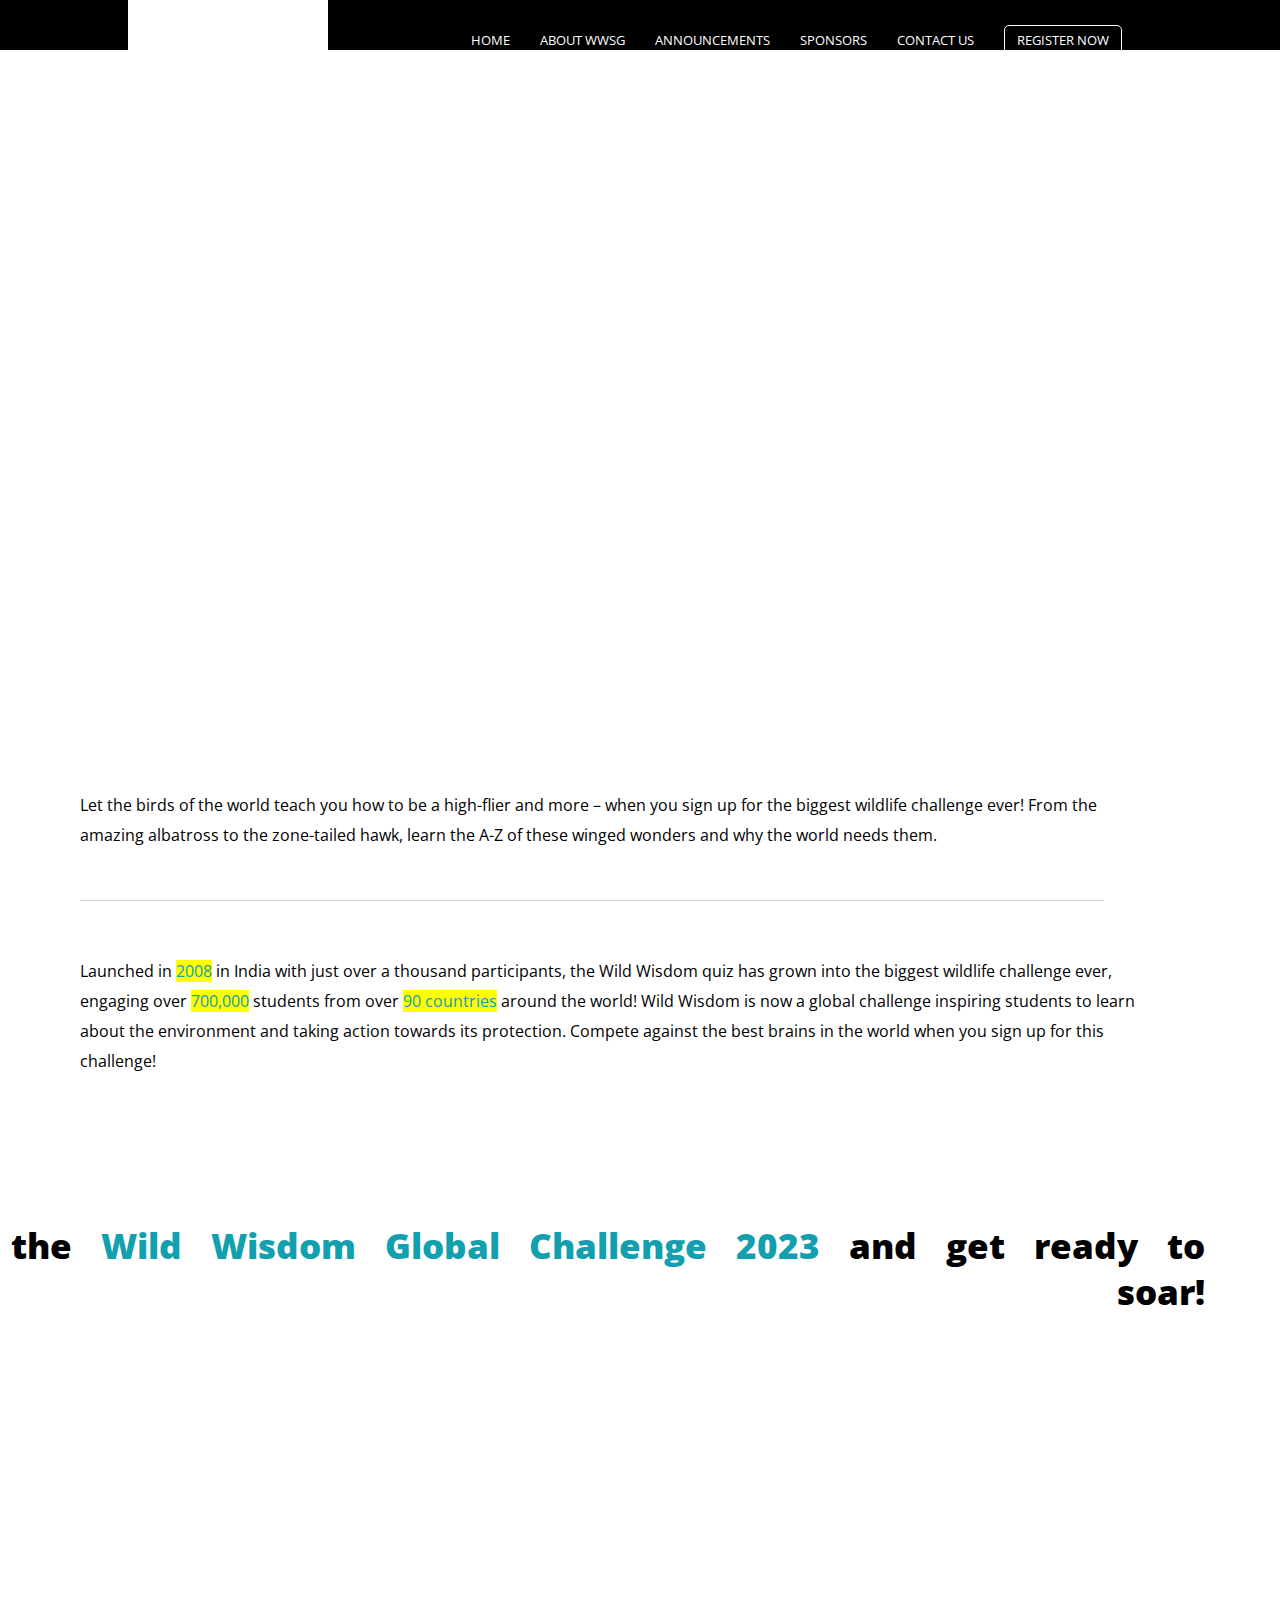
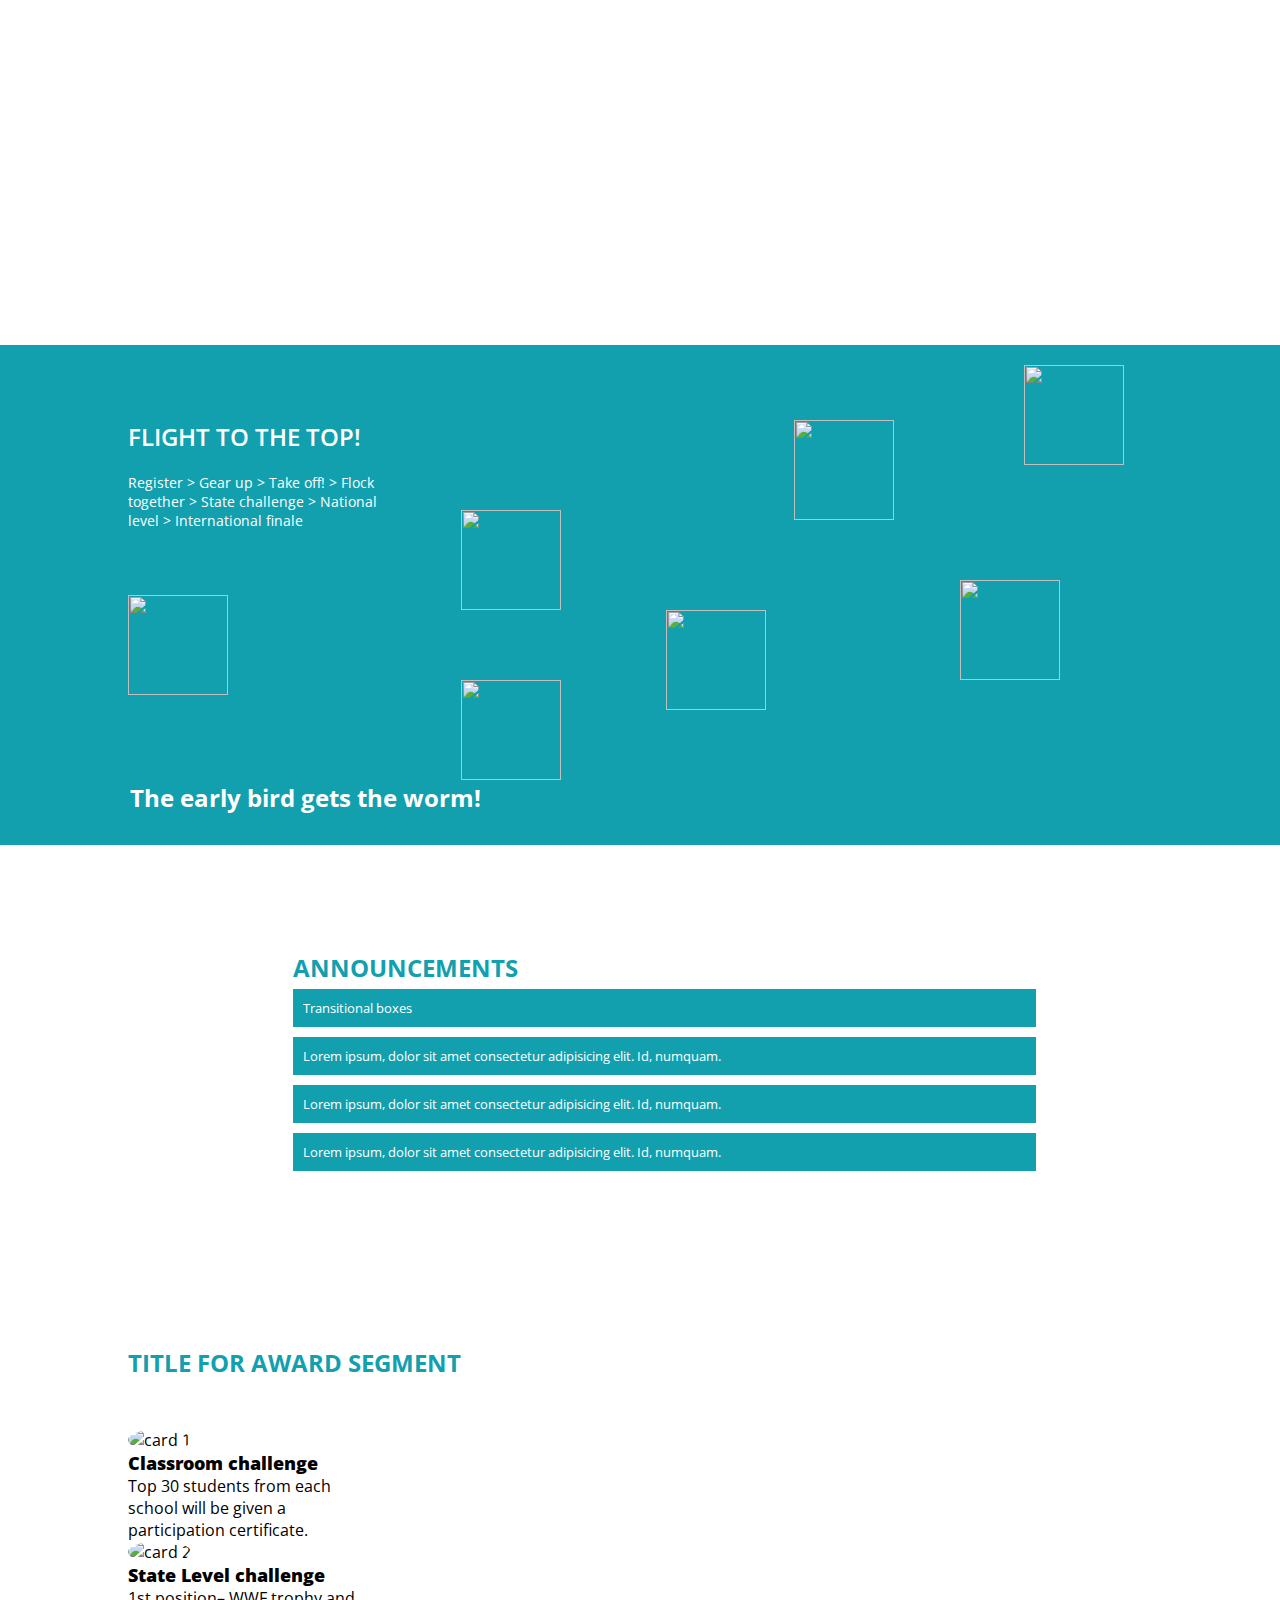
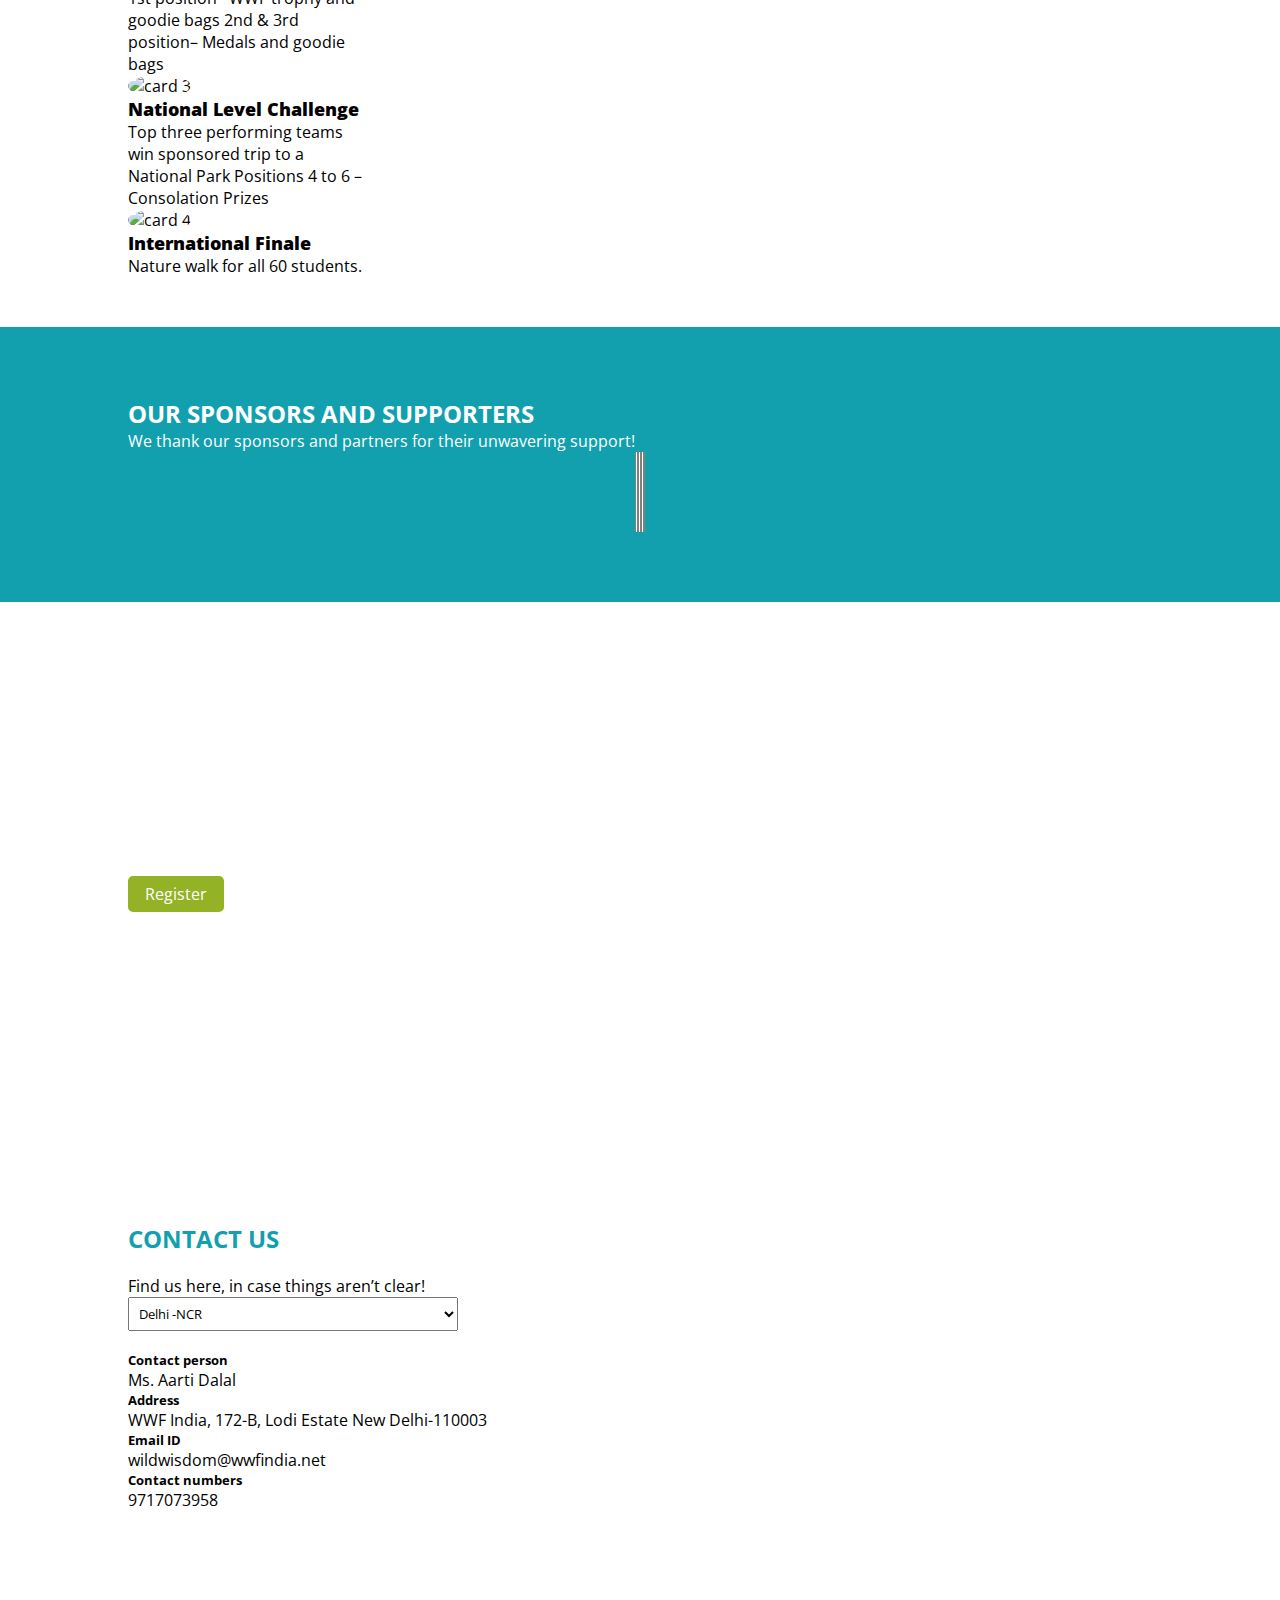
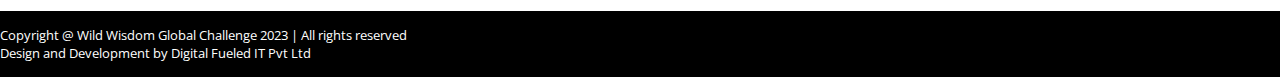
==== index.html @ 2161b5d8 "Add files via upload" ====
<!DOCTYPE html>
<html lang="en">

<head>
    <meta charset="UTF-8">
    <meta http-equiv="X-UA-Compatible" content="IE=edge">
    <meta name="viewport" content="width=device-width, initial-scale=1.0">

    <link href="https://cdn.jsdelivr.net/npm/bootstrap@5.0.2/dist/css/bootstrap.min.css" rel="stylesheet"
        integrity="sha384-EVSTQN3/azprG1Anm3QDgpJLIm9Nao0Yz1ztcQTwFspd3yD65VohhpuuCOmLASjC" crossorigin="anonymous">

    <link rel="stylesheet" href="https://cdnjs.cloudflare.com/ajax/libs/font-awesome/6.3.0/css/all.min.css"
        integrity="sha512-SzlrxWUlpfuzQ+pcUCosxcglQRNAq/DZjVsC0lE40xsADsfeQoEypE+enwcOiGjk/bSuGGKHEyjSoQ1zVisanQ=="
        crossorigin="anonymous" referrerpolicy="no-referrer" />

    <link rel="stylesheet" href="https://cdn.jsdelivr.net/npm/swiper@9/swiper-bundle.min.css" />

    <link rel="stylesheet" href="style.css">

    <title>Wild Wisdom Global Challenge 2023!</title>
</head>

<body>

    <div class="header">
        <div class="logo">
            <!-- <span>Logo</span> -->
            <a href="./"><img src="https://picsum.photos/200/300" alt=""></a>
        </div>
        <div class="menu-list">
            <ul>
                <li><a href="./">Home</a></li>
                <li><a href="#intro">About WWSG</a></li>
                <li><a href="#announcements">Announcements</a></li>
                <li><a href="#sponsors">Sponsors</a></li>
                <li><a href="#contact">Contact Us</a></li>
                <li><a href="registration.html" class="reg-btn">Register Now</a></li>
            </ul>
        </div>
        <div class="hamburger-menu"><i class="fa fa-bars"></i></div>
    </div>

    <div class="banner"></div>

    <div class="intro row pt-4 d-flex" id="intro">
        <div class="left-intro col-12 col-md-8 pt-4 text-center text-md-start">
            <div class="intro-1">
                Let the birds of the world teach you how to be a high-flier and more
                – when you sign up for the biggest wildlife challenge ever! From the
                amazing albatross to the zone-tailed hawk, learn the A-Z of these
                winged wonders and why the world needs them.
            </div>
            <span></span>
            <div class="intro-2">
                Launched in <mark>2008</mark> in India with just over a thousand participants,
                the Wild Wisdom quiz has grown into the biggest wildlife challenge
                ever, engaging over <mark>700,000</mark> students from over <mark>90 countries</mark>
                around the world! Wild Wisdom is now a global challenge inspiring
                students to learn about the environment and taking action towards
                its protection. Compete against the best brains in the world
                when you sign up for this challenge!
                </b>
            </div>
        </div>
        <div class="right-intro col-12 col-md-4 text-center text-md-end">
            <div class="side-text">
                <h1><a href="registration.html">Join</a> the <span>Wild Wisdom Global Challenge 2023</span> and get ready
                    to soar!</h1>
            </div>
        </div>
    </div>

    <div class="banner2" id="banner2">
        <div class="banner-content text-center text-md-start">
            <h1>Winged Wonders</h1>
            <p>Did you know that birds evolved from dinosaurs? Modern birds
                descended from a group of two-legged dinosaurs known as
                theropods, whose members include the notorious Tyrannosaurus
                rex and velociraptors! Since then, birds evolved to survive – growing
                feathers, becoming smaller, developing beaks and adapting to life in
                the air, on land and on water</p>
            <p>Birds are essential to our world – as pollinators, seed dispersers,
                predators, scavengers, and ecosystem engineers, they link
                ecosystems and help in maintaining the health of the planet! Learn
                all about these winged wonders and their importance in our lives,
                with <span>”Birds of the World”</span> as the theme for Wild Wisdom Global
                Challenge 2023</p>
        </div>
    </div>

    <div class="bird" id="bird-section">
        <div class="bird-content">
            <h4>
                FLIGHT TO THE TOP!
            </h4>
            <p>Register > Gear up > Take off! > Flock together > State challenge > National level > International finale
            </p>
        </div>
        <div class="bird-images">

            <!-- bird one start -->

            <span onclick="showImgTooltip()"> <img src="https://picsum.photos/200/300" class="bird-one" alt=""></span>
            <div class="img-tooltip-box" id="img-tooltip" style="display: none;">
                <p class="img-close-btn" onclick="hideImgTooltip()">X</p>
                <h4>Register for the challenge</h4>
                <p>Register your school for FREE to join the biggest wildlife challenge across the globe! The challenge
                    is open for students from classes 6 to 9.</p>
            </div>
            <p class="bird-quote">The early bird gets the worm!</p>

            <!-- bird one end -->

            <!-- bird two start -->

            <span onclick="showImg2Tooltip()"><img src="https://picsum.photos/200/300" class="bird-two" alt=""></span>
            <div class="img-2-tooltip-box" id="img-2-tooltip" style="display: none;">
                <p class="img-2-close-btn" onclick="hideImg2Tooltip()">X</p>
                <h4>Gear up</h4>
                <p>Sign up on itza.io to find learning material, practice challenges and more, to help students prepare
                    for the WWGC</p>
            </div>

            <!-- bird two end -->

            <!-- bird three start -->

            <span onclick="showImg3Tooltip()"><img src="https://picsum.photos/200/300" class="bird-three" alt=""></span>
            <div class="img-3-tooltip-box" id="img-3-tooltip" style="display: none;">
                <p class="img-3-close-btn" onclick="hideImg3Tooltip()">X</p>
                <h4>Classroom challenge</h4>
                <li>Use the e-question paper you will be sent to conduct a classroom quiz within your
                    school for a minimum of 70 students from 6th-9th grade.</li>
                <li>Select the top 30 students as per the evaluation criteria provided by WWF-India</li>
            </div>

            <!-- bird three end -->

            <!-- bird four start -->

            <span onclick="showImg4Tooltip()"><img src="https://picsum.photos/200/300" class="bird-four" alt=""></span>
            <div class="img-4-tooltip-box" id="img-4-tooltip" style="display: none;">
                <p class="img-4-close-btn" onclick="hideImg4Tooltip()">X</p>
                <h4>School challenge</h4>
                <li>This round will be conducted digitally on itza.io</li>
                <li>Share your school code with the top 30 students to begin the school challenge</li>
                <li>Encourage these students to explore the various learning journeys and challenge
                    content to climb up the leaderboard (Note: all 30 students should contribute equally
                    and earn points for the school to achieve a position on the leaderboard)</li>
                <li>Compete and qualify to enter the state-level challenge!</li>
            </div>

            <!-- bird four end -->

            <!-- bird five start -->

            <span onclick="showImg5Tooltip()"><img src="https://picsum.photos/200/300" class="bird-five" alt=""></span>
            <div class="img-5-tooltip-box" id="img-5-tooltip" style="display: none;">
                <p class="img-5-close-btn" onclick="hideImg5Tooltip()">X</p>
                <h4>State level challenge</h4>
                <li>This round will be conducted on-ground</li>
                <li>The winning schools (represented by the top two students) will join the state level
                    competition at a specified venue</li>
                <li>The school that wins at the state level will make it to the next round!</li>
            </div>

            <!-- bird five end -->

            <!-- bird six start -->

            <span onclick="showImg6Tooltip()"><img src="https://picsum.photos/200/300" class="bird-six" alt=""></span>
            <div class="img-6-tooltip-box" id="img-6-tooltip" style="display: none;">
                <p class="img-6-close-btn" onclick="hideImg6Tooltip()">X</p>
                <h4>National Level Challenge</h4>
                <li>This round will be conducted digitally</li>
                <li>State-level winning schools will join the elimination round followed by a national
                    final between the top six teams</li>
                <li>The winning school at the national level will enter the grand finale!</li>
            </div>

            <!-- bird six end -->

            <!-- bird seven start -->

            <span onclick="showImg7Tooltip()"><img src="https://picsum.photos/200/300" class="bird-seven" alt=""></span>
            <div class="img-7-tooltip-box" id="img-7-tooltip" style="display: none;">
                <p class="img-7-close-btn" onclick="hideImg7Tooltip()">X</p>
                <h4>International Finale</h4>
                <li>This round will be conducted digitally</li>
                <li>Top schools from six countries will compete to win the title of Wild Wisdom Global
                    Champions!</li>
            </div>

            <!-- bird seven end -->
        </div>
    </div>

    <div class="announcements" id="announcements">
        <div class="left-image"></div>
        <div class="inner-announcements">
            <h4 class="text-center text-md-start">ANNOUNCEMENTS</h4>
            <div class="inputs container">
                <input type="text" value="Transitional boxes" readonly>
                <input type="text" value="Lorem ipsum, dolor sit amet consectetur adipisicing elit. Id, numquam."
                    readonly>
                <input type="text" value="Lorem ipsum, dolor sit amet consectetur adipisicing elit. Id, numquam."
                    readonly>
                <input type="text" value="Lorem ipsum, dolor sit amet consectetur adipisicing elit. Id, numquam."
                    readonly>
            </div>
        </div>
        <div class="right-image"></div>
    </div>



    <div class="award-segment" id="award-segment">
        <div class="inner-award-segment">
            <h4 class="text-center text-md-start">TITLE FOR AWARD SEGMENT</h4>
            <div class="all-cards row d-flex justify-content-center ">
                <div class="card card-style">
                    <img src="https://picsum.photos/200/300" class="card-img-top" alt="card 1"style="border-radius: 50%;"style="border-radius: 50%;">
                    <div class="card-body">
                        <h5 class="card-title">Classroom challenge</h5>
                        <p class="card-text">Top 30 students from
                            each school will be given
                            a participation certificate.
                        </p>
                    </div>
                </div>

                <div class="card card-style">
                    <img src="https://picsum.photos/200/300" class="card-img-top" alt="card 2"style="border-radius: 50%;">
                    <div class="card-body">
                        <h5 class="card-title">State Level challenge</h5>
                        <p class="card-text">1st position– WWF
                            trophy and goodie bags
                            2nd & 3rd position–
                            Medals and goodie bags
                        </p>
                    </div>
                </div>

                <div class="card card-style">
                    <img src="https://picsum.photos/200/300" class="card-img-top" alt="card 3" style="border-radius: 50%;">
                    <div class="card-body">
                        <h5 class="card-title">National Level
                            Challenge</h5>
                        <p class="card-text">Top three performing
                            teams win sponsored trip
                            to a National Park
                            Positions 4 to 6 –
                            Consolation Prizes
                        </p>
                    </div>
                </div>

                <div class="card card-style">
                    <img src="https://picsum.photos/200/300" class="card-img-top" alt="card 4"style="border-radius: 50%;">
                    <div class="card-body">
                        <h5 class="card-title">International Finale</h5>
                        <p class="card-text">Nature walk for all 60
                            students.
                        </p>
                    </div>
                </div>
            </div>
        </div>
    </div>

    <div class="sponsors text-center text-md-start" id="sponsors">
        <div class="inner-sponsors">
            <h4>OUR SPONSORS AND SUPPORTERS</h4>
            <p>We thank our sponsors and partners for their unwavering support! </p>

            <div class="sponsor-sections">

                <div class="swiper mySwiper container">
                    <div class="swiper-wrapper content">

                        <div class="swiper-slide section">
                        </div>
                        <div class="swiper-slide section">
                        </div>
                        <div class="swiper-slide section">
                        </div>
                        <div class="swiper-slide section">
                        </div>
                        <div class="swiper-slide section">
                        </div>
                        <div class="swiper-slide section">
                        </div>
                        <div class="swiper-slide section">
                        </div>
                        <div class="swiper-slide section">
                        </div>
                        <div class="swiper-slide section">
                        </div>
                        <div class="swiper-slide section">
                        </div>

                    </div>

                    <b>
                        <div class="swiper-button-next"></div>
                    </b>
                    <b>
                        <div class="swiper-button-prev"></div>
                    </b>

                </div>

            </div>
        </div>
    </div>

    <div class="register" id="registers">
        <div class="register-content text-center text-md-start">
            <h4>REGISTER NOW!</h4>
            <p>Register for the Wild Wisdom Global Challenge 2023!</p>
            <p>Are you ready to register your students from classes 6-9 for the adventure of a lifetime?</p>
            <p class="checklist">
                <span onmouseover="showTooltip()">Checklist!</span>
            <div class="checklist-tooltip-box" id="tooltip" style="display: none;">
                <p class="close-btn" onclick="hideTooltip()">X</p>
                <li>One teacher coordinator</li>
                <li>Register before 15th August 2023</li>
                <li>A minimum of 70 students</li>
                <li>Conduct classroom challenge</li>
            </div>
            </p>
            <a href="registration.htnl" class="checklist-reg-btn" id="register-Btn">Register</a>
        </div>
    </div>




        <div class="contact" id="contact">
        <h4>CONTACT US</h4>
        <p>Find us here, in case things aren’t clear!</p>
        
<script src="https://code.jquery.com/jquery-3.6.4.js"></script>     
<script>

    function ChangeCity(id)
    {       
        $.ajax({
            type:'POST',
            url:'getcity.php',
            data: {id : id},
            //contentType: false,
            //processData: false,
            success: function(response){                
                    $("#ct").html(response);               
            }
        });
    }
</script>        
        
        
        
        
<select class="select-box" name="cities" id="cities" onchange="ChangeCity(this.value)">
<option value="Select State/Country" selected>Select State/Country</option>
<option value="6" >Assam</option>
<option value="4" >Chennai</option>
<option value="3" >Coimbatore</option>
<option value="5"  selected >Delhi -NCR</option>
<option value="11" >Gujarat</option>
<option value="1" >Karnataka</option>
<option value="9" >Kerala</option>
<option value="12" >Ladakh and J & K</option>
<option value="2" >Madhya Pradesh </option>
<option value="13" >Maharasthra</option>
<option value="14" >Punjab</option>
<option value="10" >Rajasthan</option>
<option value="7" >Talangana & Andhra Pradesh</option>
<option value="8" >West Bengal</option>
</select>
        <div class="custom-table">
            
            
            <span id="ct">
            <div class="row custom-table-row">
                <div class="col">
                    <h5>Contact person</h5>
                    <p>Ms. Aarti Dalal </p>
                </div>
                <div class="col">
                    <h5>Address</h5>
                    <p>WWF India, 172-B, Lodi Estate
New Delhi-110003  </p>
                </div>
                <div class="col">
                    <h5>Email ID</h5>
                    <p>wildwisdom@wwfindia.net </p>
                </div>
                <div class="col">
                    <h5>Contact numbers</h5>
                    <p>9717073958</p>
                </div>
            </div>
            
            </span>
            
            
        </div>

    </div>
    <div class="footer row" id="footer">
        <p class="para-1 col-12 col-lg-6 text-center">Copyright @ Wild Wisdom Global Challenge 2023 | All rights
            reserved</p>
        <p class="para-2 col-12 col-lg-6 text-center">Design and Development by Digital Fueled IT Pvt Ltd</p>
    </div>

    <script src="https://cdn.jsdelivr.net/npm/bootstrap@5.0.2/dist/js/bootstrap.bundle.min.js"
        integrity="sha384-MrcW6ZMFYlzcLA8Nl+NtUVF0sA7MsXsP1UyJoMp4YLEuNSfAP+JcXn/tWtIaxVXM"
        crossorigin="anonymous"></script>

    <script src="https://cdn.jsdelivr.net/npm/swiper@9/swiper-bundle.min.js"></script>

    <script>

        function initSwiper() {
            var swiper = new Swiper(".mySwiper", {
                slidesPerView: 7,
                loop: true,
                loopAdditionalSlides: 3,
                pagination: {
                    el: ".swiper-pagination",
                    clickable: true,
                },
                navigation: {
                    nextEl: ".swiper-button-next",
                    prevEl: ".swiper-button-prev",
                },
            });

            if (window.innerWidth < 925) {
                swiper.params.slidesPerView = 5;
            }

            if (window.innerWidth < 768) {
                swiper.params.slidesPerView = 3;
            }

            if (window.innerWidth < 425) {
                swiper.params.slidesPerView = 1;
            }
        }

        initSwiper();

        window.addEventListener('resize', function () {
            initSwiper();
        });

        // for menu

        const hamburger = document.querySelector('.hamburger-menu');
        const menuList = document.querySelector('.menu-list');

        hamburger.addEventListener('click', () => {
            menuList.classList.toggle('active');
        });

        // For tooltip box

        function showTooltip() {
            document.getElementById("tooltip").style.display = "block";
        }

        function hideTooltip() {
            document.getElementById("tooltip").style.display = "none";
        }

        document.querySelector('.close-btn').addEventListener('click', function () {
            hideTooltip();
        });

        // For image tooltip box

        let isTooltip = false;

        function showImgTooltip() {
            if (!isTooltip) {
                document.getElementById("img-tooltip").style.display = "block";
                isTooltip = true;
            }
        }

        function hideImgTooltip() {
            document.getElementById("img-tooltip").style.display = "none";
            isTooltip = false;
        }

        document.querySelector('.img-close-btn').addEventListener('click', function () {
            hideImgTooltip();
        });

        // bird two start

        function showImg2Tooltip() {
            if (!isTooltip) {
                document.getElementById("img-2-tooltip").style.display = "block";
                isTooltip = true;
            }
        }

        function hideImg2Tooltip() {
            document.getElementById("img-2-tooltip").style.display = "none";
            isTooltip = false;
        }

        document.querySelector('.img-2-close-btn').addEventListener('click', function () {
            hideImg2Tooltip();
        });

        // bird two end

        // bird three start

        function showImg3Tooltip() {
            if (!isTooltip) {
                document.getElementById("img-3-tooltip").style.display = "block";
                isTooltip = true;
            }
        }

        function hideImg3Tooltip() {
            document.getElementById("img-3-tooltip").style.display = "none";
            isTooltip = false;
        }

        document.querySelector('.img-3-close-btn').addEventListener('click', function () {
            hideImg3Tooltip();
        });

        // bird three end

        // bird four start

        function showImg4Tooltip() {
            if (!isTooltip) {
                document.getElementById("img-4-tooltip").style.display = "block";
                isTooltip = true;
            }
        }

        function hideImg4Tooltip() {
            document.getElementById("img-4-tooltip").style.display = "none";
            isTooltip = false;
        }

        document.querySelector('.img-4-close-btn').addEventListener('click', function () {
            hideImg4Tooltip();
        });

        // bird four end

        // bird five start

        function showImg5Tooltip() {
            if (!isTooltip) {
                document.getElementById("img-5-tooltip").style.display = "block";
                isTooltip = true;
            }
        }

        function hideImg5Tooltip() {
            document.getElementById("img-5-tooltip").style.display = "none";
            isTooltip = false;
        }

        document.querySelector('.img-5-close-btn').addEventListener('click', function () {
            hideImg5Tooltip();
        });

        // bird five end

        // bird six start

        function showImg6Tooltip() {
            if (!isTooltip) {
                document.getElementById("img-6-tooltip").style.display = "block";
                isTooltip = true;
            }
        }

        function hideImg6Tooltip() {
            document.getElementById("img-6-tooltip").style.display = "none";
            isTooltip = false;
        }

        document.querySelector('.img-6-close-btn').addEventListener('click', function () {
            hideImg6Tooltip();
        });

        // bird six end

        // bird seven start

        function showImg7Tooltip() {
            if (!isTooltip) {
                document.getElementById("img-7-tooltip").style.display = "block";
                isTooltip = true;
            }
        }

        function hideImg7Tooltip() {
            document.getElementById("img-7-tooltip").style.display = "none";
            isTooltip = false;
        }

        document.querySelector('.img-7-close-btn').addEventListener('click', function () {
            hideImg7Tooltip();
        });

        // bird seven end

    </script>


</body>

</html>
---- style.css ----
@import url('https://fonts.googleapis.com/css2?family=Open+Sans:wght@300;400;500;600;700;800&display=swap');

*,
body {
    margin: 0;
    padding: 0;
    box-sizing: border-box !important;
    font-family: 'Open Sans', sans-serif;
}

html {
    scroll-behavior: smooth;
}

.header {
    height: 50px;
    background-color: black;
    display: flex;
    align-items: center;
    justify-content: center;
    position: sticky;
    top: 0;
    z-index: 99999;
}

.header .menu-list {
    display: flex;
    align-items: center;
    justify-content: center;
    position: absolute;
    right: 10%;
    bottom: 0;
    /* margin: auto 0; */
}

.header .menu-list ul {
    display: flex;
    align-items: center;
    justify-content: center;
}

.header .menu-list ul li {
    list-style: none;
    margin-right: 30px;
}

.header .menu-list ul li .reg-btn {
    border: 1px solid white;
    padding: 5px 12px;
    border-radius: 5px;
    transition: all 0.3s ease;
}

.header .menu-list ul li .reg-btn:hover {
    border: 1px solid black;
    background-color: white;
    color: black;
}

.header .menu-list ul li a {
    text-decoration: none;
    color: white;
    font-size: 13px;
    text-transform: uppercase;
}

.header .menu-list ul li a:hover {
    border-bottom: 1px solid #ffffff;
}

.logo {
    display: flex;
    justify-content: center;
    align-items: center;
    height: 100px;
    width: 200px;
    position: absolute;
    top: 0;
    left: 10%;
    margin: auto;
    z-index: 999999;
    background-color: white;
    padding: 0;
}

.logo img {
    width: 100%;
}

.hamburger-menu {
    display: none;
}

.banner {
    background-image: url("https://picsum.photos/200/300");
    background-size: cover;
    background-position: center center;
    height: 80vh;
    color: white;
    display: flex;
    justify-content: center;
    align-items: center;
    text-align: center;
    /* font-size: 2rem; */
}

.reg-banner {
    background-image: url("https://picsum.photos/200/300");
    background-size: cover;
    background-position: center center;
    height: 40vh;
    color: white;
    display: flex;
    justify-content: center;
    align-items: center;
    text-align: center;
    font-size: 2rem;
}

.reg-banner h1 {
    font-size: 43px;
    font-weight: bold;
}

.intro,
.footer {
    --bs-gutter-x: 0;
}

.intro .left-intro .intro-1 {
    margin-left: 80px;
    margin-right: 140px;
    margin-top: 20px;
    line-height: 30px;
    font-size: 16px;
}

.intro .left-intro span {
    display: inline-block;
    height: 1.2px;
    background-color: rgb(188 188 188 / 71%);
    width: 80%;
    margin: 50px 0 50px 80px;
}

.intro .left-intro .intro-2 {
    margin-left: 80px;
    margin-right: 140px;
    line-height: 30px;
    font-size: 16px;
}

.intro .left-intro .intro-2 mark {
    color: #12a0af;
}

.intro .right-intro .side-text h1 {
    font-weight: 800 !important;
    text-align: right;
    margin-top: 31px;
    padding-right: 75px;
    word-spacing: 20px;
    /* letter-spacing: 2px; */
    font-size: 35px;
    line-height: 46px;
}

.intro .right-intro .side-text h1 a {
    text-decoration: none;
    color: white;
    display: block;
    margin-bottom: 70px;
    font-size: 41px;
}

.side-text {
    position: relative;
    overflow: hidden;
}

.side-text a::before {
    content: "";
    display: block;
    position: absolute;
    top: -32px;
    right: -45px;
    background-image: url('Images/Elements-04.png');
    background-repeat: no-repeat;
    background-size: 324px 194px;
    width: 299px;
    height: 183px;
    transform: rotate(20deg);
    z-index: -9999;
}

.intro .right-intro .side-text h1 span {
    color: #12a0af
}

.banner2 {
    background-image: url("Images/image3.jpg");
    background-size: cover;
    background-position: center center;
    height: 530px;
    color: white;
    display: flex;
    justify-content: center;
    align-items: center;
    text-align: center;
    font-size: 2rem;
    margin-top: 100px;
    position: relative;
}

.banner-content {
    position: absolute;
    top: 52%;
    right: 20px;
    transform: translateY(-50%);
    color: #fff;
    height: auto;
    width: 500px;
    text-align: left;
    margin-right: 115px;
}

.banner-content h1 {
    margin-bottom: 20px;
}

.banner-content p {
    font-size: 1rem;
}

.banner-content p span {
    font-weight: 700;
}

.bird {
    height: 500px;
    width: 100%;
    background-color: #12a0af;
    position: relative;
}

.bird .bird-content {
    position: absolute;
    top: 15%;
    left: 10%;
    width: 20%;
    height: auto;
}

.bird .bird-images h4 {
    font-size: 20px;
    font-weight: bold;
    margin-bottom: 10px;
}

.bird .bird-images p {
    margin-top: 0;
    margin-bottom: 1rem;
    font-size: 15px;
}

.bird .bird-images img {
    width: 100px;
    height: 100px;
    transition: all 0.3s ease;
}

.bird .bird-images img:hover {
    transform: scale(1.1, 1.1)
}

.bird .bird-images .bird-one {
    position: absolute;
    top: 50%;
    left: 10%;
}

.bird .bird-images .bird-two {
    position: absolute;
    top: 67%;
    left: 36%;
}

.bird .bird-images .bird-three {
    position: absolute;
    top: 33%;
    left: 36%;
}

.bird .bird-images .bird-four {
    position: absolute;
    top: 53%;
    left: 52%;
}

.bird .bird-images .bird-five {
    position: absolute;
    top: 15%;
    left: 62%;
}

.bird .bird-images .bird-six {
    position: absolute;
    top: 47%;
    left: 75%;
}

.bird .bird-images .bird-seven {
    position: absolute;
    top: 4%;
    left: 80%;
}

.bird-quote {
    position: absolute;
    bottom: 2%;
    left: 9%;
    padding: 5px 15px !important;
    color: #ffffff;
    font-size: 24px !important;
    border-radius: 5px;
    text-decoration: none;
    font-weight: bold;
}

.img-tooltip-box {
    position: absolute;
    top: 42%;
    left: 30%;
    transform: translateX(-50%);
    width: 300px;
    height: auto;
    background-color: #0e8389;
    color: white;
    font-size: 1rem;
    border-radius: 5px;
    padding: 20px 20px;
    font-weight: 800;
    z-index: 9999;
}

.img-close-btn {
    position: absolute;
    top: 5px;
    right: 5px;
    cursor: pointer;
    padding: 2px 3px;
}

.img-2-tooltip-box {
    position: absolute;
    top: 56%;
    left: 55%;
    transform: translateX(-50%);
    width: 300px;
    height: auto;
    background-color: #0e8389;
    color: white;
    font-size: 1rem;
    border-radius: 5px;
    padding: 20px 20px;
    font-weight: 800;
    z-index: 9999;
}

.img-2-close-btn {
    position: absolute;
    top: 5px;
    right: 5px;
    cursor: pointer;
    padding: 2px 3px;
}

.img-3-tooltip-box {
    position: absolute;
    top: 23%;
    left: 55%;
    transform: translateX(-50%);
    width: 300px;
    height: auto;
    background-color: #0e8389;
    color: white;
    font-size: 1rem;
    border-radius: 5px;
    padding: 20px 20px;
    font-weight: 800;
    z-index: 9999;
}

.img-3-close-btn {
    position: absolute;
    top: 5px;
    right: 5px;
    cursor: pointer;
    padding: 2px 3px;
}

.img-4-tooltip-box {
    position: absolute;
    top: 9%;
    left: 74%;
    transform: translateX(-50%);
    width: 300px;
    height: auto;
    background-color: #0e8389;
    color: white;
    font-size: 1rem;
    border-radius: 5px;
    padding: 20px 20px;
    font-weight: 800;
    z-index: 9999;
}

.img-4-close-btn {
    position: absolute;
    top: 5px;
    right: 5px;
    cursor: pointer;
    padding: 2px 3px;
}

.img-5-tooltip-box {
    position: absolute;
    top: 16%;
    left: 52%;
    transform: translateX(-50%);
    width: 300px;
    height: auto;
    background-color: #0e8389;
    color: white;
    font-size: 1rem;
    border-radius: 5px;
    padding: 20px 20px;
    font-weight: 800;
    z-index: 9999;
}

.img-5-close-btn {
    position: absolute;
    top: 5px;
    right: 5px;
    cursor: pointer;
    padding: 2px 3px;
}

.img-6-tooltip-box {
    position: absolute;
    top: 29%;
    left: 64%;
    transform: translateX(-50%);
    width: 300px;
    height: auto;
    background-color: #0e8389;
    color: white;
    font-size: 1rem;
    border-radius: 5px;
    padding: 20px 20px;
    font-weight: 800;
    z-index: 9999;
}

.img-6-close-btn {
    position: absolute;
    top: 5px;
    right: 5px;
    cursor: pointer;
    padding: 2px 3px;
}

.img-7-tooltip-box {
    position: absolute;
    top: 25%;
    left: 77%;
    transform: translateX(-50%);
    width: 300px;
    height: auto;
    background-color: #0e8389;
    color: white;
    font-size: 1rem;
    border-radius: 5px;
    padding: 20px 20px;
    font-weight: 800;
    z-index: 9999;
}

.img-7-close-btn {
    position: absolute;
    top: 5px;
    right: 5px;
    cursor: pointer;
    padding: 2px 3px;
}

.h4,
h4 {
    font-size: 1.5rem;
    font-weight: bold;
}

.bird .bird-content h4 {
    margin-bottom: 20px;
    font-weight: 600;
    color: white;
}

.bird .bird-content p {
    color: white;
    font-size: 14px;
}

.announcements {
    display: flex;
    justify-content: center;
    align-items: center;
    position: relative;
    overflow-x: hidden;
}

.announcements .inner-announcements {
    width: 80%;
    height: auto;
    margin-top: 80px;
}

.announcements .inner-announcements h4 {
    color: #12a0af;
}

.announcements .inputs {
    display: flex;
    flex-direction: column;
    justify-content: center;
    align-items: center;
    padding: 0;
}

.announcements .inputs input {
    width: 100%;
    margin: 5px;
    background-color: #12a0af;
    padding: 10px;
    color: white;
    border: none;
}

.announcements .left-image {
    position: relative;
    left: -27%;
    top: -63%;
    width: 450px;
    height: 451px;
    background-image: url(Images/Elements-02.png);
    background-size: cover;
    background-position: center center;
    display: none;
}

.announcements .right-image {
    position: absolute;
    right: -12%;
    top: 0%;
    width: 537px;
    height: 449px;
    background-image: url(https://picsum.photos/200/300mages/Elements-03.png);
    background-size: cover;
    background-position: center center;
    display: none;
}


.award-segment {
    margin-top: 50px;
    display: flex;
    justify-content: center;
    align-items: center;
    padding: 0;
}

.award-segment .inner-award-segment {
    width: 80%;
}

.award-segment h4 {
    color: #12a0af;
}

.award-segment .all-cards {
    margin-top: 50px;
}

.award-segment .all-cards .card-style {
    width: 15rem;
    margin-right: 15px;
    border: none;
    transition: all 0.3s ease;
}

.award-segment .all-cards .card-style:hover {
    transform: scale(1.1, 1.1);
}

.award-segment .all-cards .card-style .card-body .card-title {
    font-weight: 800;
    font-size: 18px;
}

.award-segment .all-cards .card-style .card-body .card-text {
    font-size: 1rem;
}

.sponsors {
    margin-top: 50px;
    width: 100%;
    background-color: #12a0af;
    height: auto;
    padding: 50px 0;
}

.sponsors .inner-sponsors {
    width: 80%;
    margin: 0 auto;
    padding-top: 20px;
    padding-bottom: 20px;
}

.sponsors .inner-sponsors h4,
.sponsors .inner-sponsors p {
    color: white;
}

.sponsors .inner-sponsors .sponsor-sections {
    display: flex;
    justify-content: space-between;
    align-items: center;
}

.sponsors .inner-sponsors .sponsor-sections .section {
    width: 14.28% !important;
    height: 80px;
    background-color: white;
    border-right: 1px solid grey;
    position: relative;
}

.swiper-button-next:after,
.swiper-button-prev:after {
    font-size: 15px;
    color: #12a0af;
}


.register {
    background-image: url("https://picsum.photos/200/300");
    background-size: cover;
    background-position: center center;
    height: 550px;
    color: white;
    display: flex;
    justify-content: center;
    align-items: center;
    text-align: center;
    font-size: 2rem;
    position: relative;
}

.register-content {
    position: absolute;
    top: 10%;
    left: 10%;
    color: #fff;
    height: auto;
    /* width: 100%; */
    text-align: left;
}

.register-content h4 {
    margin-top: 80px;
    margin-bottom: 40px;
}

.register-content p {
    font-size: 1rem;
}

.register-content p.checklist {
    font-weight: 800;
    position: relative;
}

.checklist-tooltip-box {
    position: absolute;
    top: 88%;
    left: 53%;
    transform: translateX(-50%);
    width: 320px;
    height: auto;
    background-color: #94b226;
    color: white;
    font-size: 1rem;
    border-radius: 5px;
    padding: 20px 20px;
    z-index: 9999;
}

.close-btn {
    position: absolute;
    top: 5px;
    right: 5px;
    cursor: pointer;
}

.register .register-content .checklist-reg-btn {
    position: absolute;
    /* left: 3%; */
    /* transform: translateX(-50%); */
    padding: 5px 15px !important;
    background-color: #94b226;
    color: #ffffff;
    font-size: 1rem;
    border: 2px solid #94b226;
    border-radius: 5px;
    cursor: pointer;
    text-decoration: none;
    transition: all 0.3s ease;
}

.register .register-content .checklist-reg-btn:hover {
    background-color: #ffffff;
    color: #94b226;
    border: 2px solid #ffffff;
}

.contact {
    margin-top: 70px;
    position: relative;
    margin-left: 10%;
}

.contact h4 {
    color: #12a0af;
    margin-bottom: 20px;
}

.contact .select-box {
    width: 330px;
    margin-bottom: 20px;
    padding: 6px;
}

.contact .custom-table {
    width: 95%;
}

.contact .custom-table-row h5 {
    font-weight: 700;
}

.contact .custom-table-row p {
    font-size: 16px;
}

.reg-form {
    margin-top: 100px;
    width: 63%;
    background: #f7f6fb;
    padding: 40px 45px;
}

.reg-form input::placeholder {
    font-size: 14px;
    color: #aaaaaa
}

.btn-success {
    color: #fff;
    background-color: #198754;
    border-color: #198754;
    margin-top: 25px;
}

.footer {
    width: 100%;
    height: auto;
    background-color: black;
    margin-top: 100px;
    position: relative;
    color: white;
    font-size: 13px;
    padding: 15px 0;
}

legend {
    float: left;
    width: 100%;
    padding: 0;
    margin-bottom: 20px;
    font-size: calc(1.275rem + .3vw);
    line-height: inherit;
}

.footer .para-1,
.footer .para-2 {
    margin: auto 0;
}
.responsivecirc{
    width: 10%;
    height: auto;
}


@media (max-width: 500px) {

    .intro .left-intro .intro-1 {
        margin-left: 30px;
        margin-right: 30px;
    }

    .intro .left-intro span {
        width: 80%;
        margin: 50px 20px;
    }

    .intro .left-intro .intro-2 {
        margin-left: 30px;
        margin-right: 30px;
    }

    .intro .right-intro .side-text h1 {
        margin-top: 32px;
        padding-right: 48px;
    }

    .side-text {
        margin-top: 50px;
    }

    /* ------------------------------------ */

    .banner2 {
        height: 680px;
    }

    .banner-content {
        position: absolute;
        top: 50%;
        left: 50%;
        transform: translate(-50%, -50%);
        text-align: center;
        width:80%;
    }

    .banner-content h1 {
        text-align: center;
    }

    /* ------------------------------------ */

    .bird {
        height: 790px;
    }

    .bird .bird-content {
        top: 7%;
        left: 50%;
        transform: translate(-50%);
        width: 80%;
        text-align: center;
    }

    .bird .bird-images .bird-one {
        top: 32%;
        left: 10%;
    }

    .bird .bird-images .bird-two {
        top: 32%;
        left: 60%;
    }

    .bird .bird-images .bird-three {
        top: 47%;
        left: 10%;
    }

    .bird .bird-images .bird-four {
        top: 47%;
        left: 60%;
    }

    .bird .bird-images .bird-five {
        top: 62%;
        left: 10%;
    }

    .bird .bird-images .bird-six {
        top: 62%;
        left: 60%;
    }

    .bird .bird-images .bird-seven {
        top: 79%;
        left: 37%;
    }

    .bird-quote {
        position: absolute;
        bottom: 65%;
        left: 50%;
        transform: translateX(-50%);
        width: 80%;
        text-align: center;
    }

    .img-tooltip-box {
        top: 43%;
        left: 50%;
    }

    .img-2-tooltip-box {
        top: 43%;
        left: 50%;
    }

    .img-3-tooltip-box {
        top: 57%;
        left: 50%;
    }

    .img-4-tooltip-box {
        top: 57%;
        left: 50%;
    }

    .img-5-tooltip-box {
        top: 73%;
        left: 52%;
    }

    .img-6-tooltip-box {
        top: 73%;
        left: 50%;
    }

    .img-7-tooltip-box {
        top: 90%;
        left: 50%;
    }

    /* ------------------------------------ */

    .award-segment .all-cards .card-style {
        width: 18rem;
        text-align: center;
    }

    /* ------------------------------------ */

    .register {
        height: 400px;
    }

    .register-content {
        position: absolute;
        top: 40%;
        left: 50%;
        transform: translate(-50%, -50%);
        width: 80%;
        text-align: center;
    }

    .register-content h4 {
        margin-top: 40px;
    }

    .register .register-content .checklist-reg-btn {
        left: 50%;
        transform: translateX(-50%);
    }

}

@media (min-width: 500px) and (max-width: 820px) {
    .intro .left-intro .intro-1 {
        margin-left: 30px;
        margin-right: 30px;
    }

    .intro .left-intro span {
        width: 80%;
        margin: 50px 20px;
    }

    .intro .left-intro .intro-2 {
        margin-left: 30px;
        margin-right: 30px;
    }

    .intro .right-intro .side-text h1 {
        margin-top: 32px;
        padding-right: 48px;
    }

    .side-text {
        margin-top: 50px;
    }

    .bird .bird-content {
        top: 10%;
        width: 26%;
    }

    .bird-quote {
        position: absolute;
        bottom: 2%;
        left: 50%;
        transform: translateX(-50%);
        width: 80%;
        text-align: center;
    }

    /* ------------------------------------ */

    .banner-content {
        position: absolute;
        top: 50%;
        left: 50%;
        transform: translate(-50%, -50%);
    }

    /* ------------------------------------ */

    .award-segment .all-cards .card-style {
        width: 18rem;
        text-align: center;
    }

    /* ------------------------------------ */

    .register {
        height: 400px;
    }

    .register-content {
        position: absolute;
        top: 40%;
        left: 50%;
        transform: translate(-50%, -50%);
        width: 80%;
        text-align: center !important;
    }

    .register-content h4 {
        margin-top: 40px;
    }

    .register .register-content .checklist-reg-btn {
        left: 50%;
        transform: translateX(-50%);
    }

}

@media (max-width: 768px) {
    .reg-form {
        margin-top: 50px;
        width: 80%;
        padding: 60px 20px;
    }

}

@media(min-width: 900px) {
    .announcements .left-image {
        display: block;
        left: -30%;
    }

    .announcements .right-image {
        display: block;
        right: -16%;
    }

    .announcements .inner-announcements {
        width: 58%;
        margin-top: -15px;
        margin-left: -401px;
    }
}

@media (max-width: 1200px){
    .menu-list {
        display: flex;
        align-items: center;
        justify-content: center;
        flex-direction: column;
        position: absolute;
        top: 50px;
        left: -300px;
        width: 200px;
        height: calc(100vh - 50px);
        background-color: black;
        box-shadow: 2px 2px 10px rgba(0, 0, 0, 0.3);
        z-index: 99999;
        transition: all 0.3s ease-in-out;
    }

    .menu-list ul {
        display: flex;
        align-items: center;
        justify-content: center;
        flex-direction: column;
    }

    .menu-list ul li {
        margin-top: 30px;
    }

    .menu-list ul li a {
        text-decoration: none;
        color: white !important;
    }

    .menu-list.active {
        left: 0 !important;
    }

    .logo {
        left: 0;
    }

    .hamburger-menu {
        display: inline-block;
        position: absolute;
        right: 10px;
        cursor: pointer;
        color: white;
    }
}

@media (min-width: 1200px) {
    legend {
        font-size: 22px;
    }
}
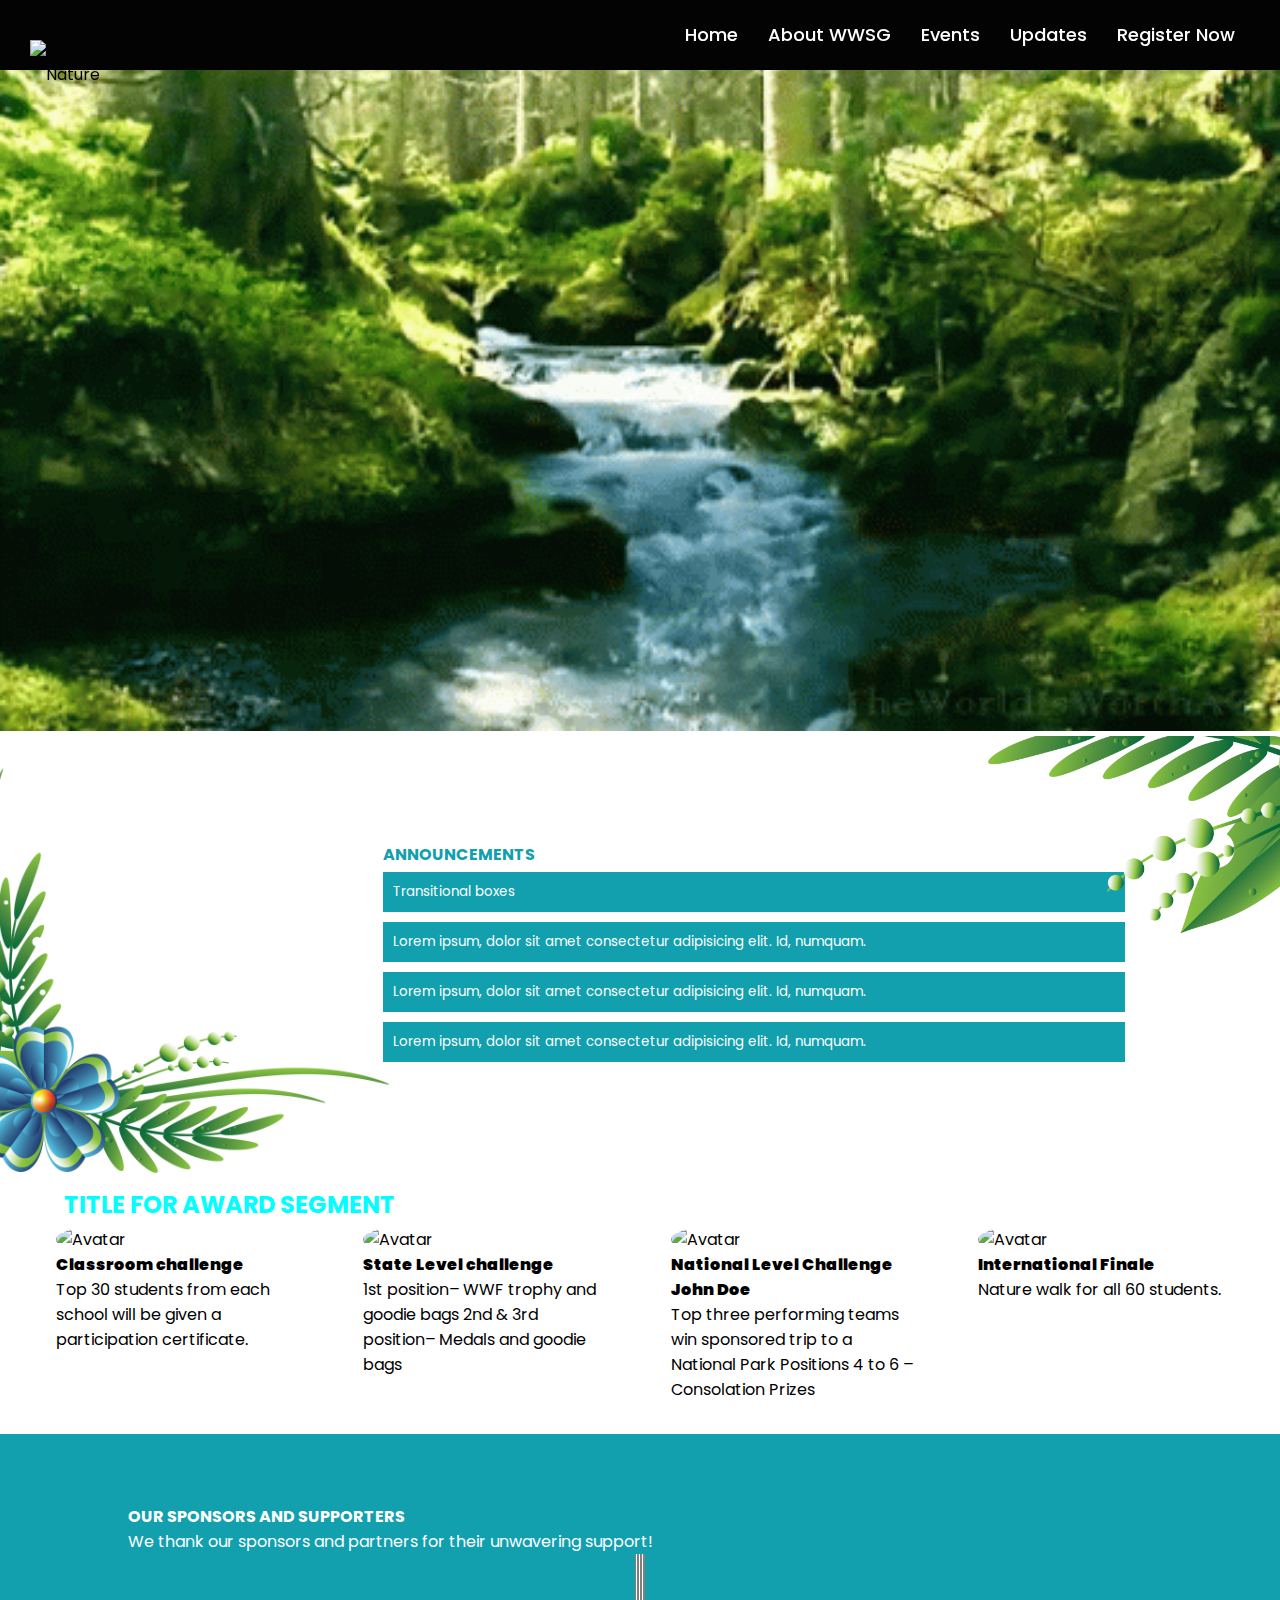
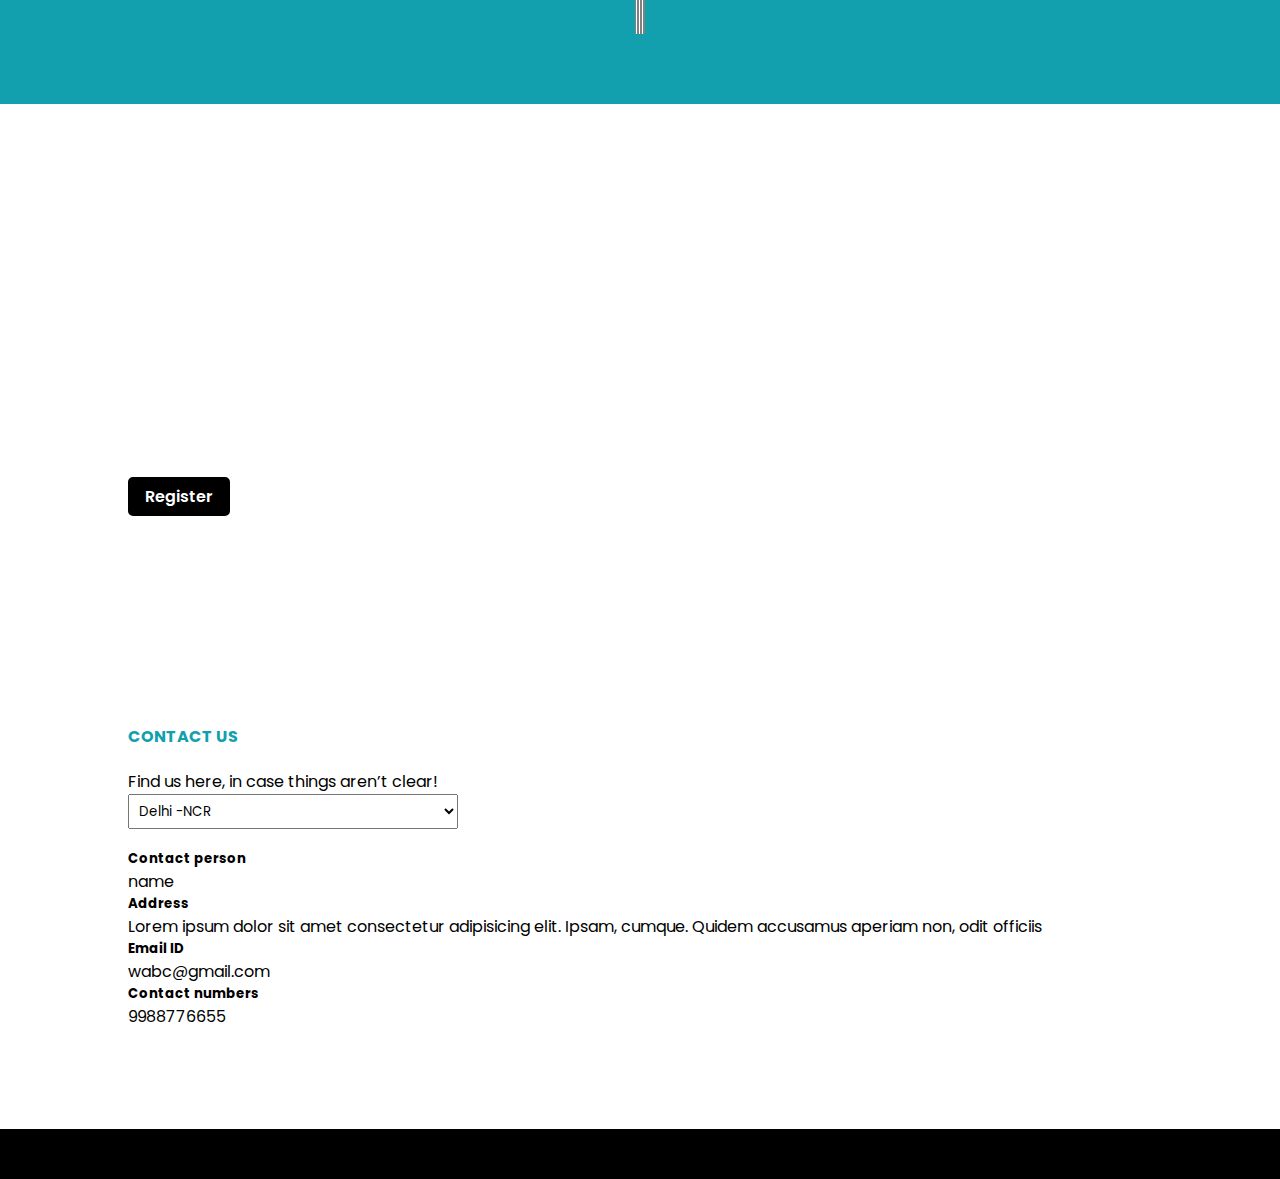
==== commit 930e6622: "Add files via upload" ====
--- a/index.html
+++ b/index.html
@@ -17,184 +17,33 @@
     <link rel="stylesheet" href="https://cdn.jsdelivr.net/npm/swiper@9/swiper-bundle.min.css" />
 
     <link rel="stylesheet" href="style.css">
+    <link rel="stylesheet" href="award.css">
+    <link rel="stylesheet" href="nav.css">
 
     <title>Wild Wisdom Global Challenge 2023!</title>
 </head>
 
 <body>
 
-    <div class="header">
-        <div class="logo">
-            <!-- <span>Logo</span> -->
-            <a href="./"><img src="https://picsum.photos/200/300" alt=""></a>
+    <!--NAVBAR -->
+    <nav>
+        <div class="wrapper">
+          <div class="navlogo"><img src="Logo.jpg" alt="Nature" class="navlogo" width="60" height="40"></div>
+          <input type="radio" name="slider" id="menu-btn">
+          <input type="radio" name="slider" id="close-btn">
+          <ul class="nav-links">
+            <label for="close-btn" class="btn close-btn"><i class="fas fa-times"></i></label>
+            <li><a href="index.html">Home</a></li>
+            <li><a href="test.html">About WWSG</a></li>
+            <li><a href="test.html">Events</a></li>
+            <li><a href="test.html">Updates</a></li>
+            <li><a href="test.html">Register Now</a></li>
+          </ul>
+          <label for="menu-btn" class="btn menu-btn"><i class="fas fa-bars"></i></label>
         </div>
-        <div class="menu-list">
-            <ul>
-                <li><a href="./">Home</a></li>
-                <li><a href="#intro">About WWSG</a></li>
-                <li><a href="#announcements">Announcements</a></li>
-                <li><a href="#sponsors">Sponsors</a></li>
-                <li><a href="#contact">Contact Us</a></li>
-                <li><a href="registration.html" class="reg-btn">Register Now</a></li>
-            </ul>
-        </div>
-        <div class="hamburger-menu"><i class="fa fa-bars"></i></div>
-    </div>
-
-    <div class="banner"></div>
-
-    <div class="intro row pt-4 d-flex" id="intro">
-        <div class="left-intro col-12 col-md-8 pt-4 text-center text-md-start">
-            <div class="intro-1">
-                Let the birds of the world teach you how to be a high-flier and more
-                – when you sign up for the biggest wildlife challenge ever! From the
-                amazing albatross to the zone-tailed hawk, learn the A-Z of these
-                winged wonders and why the world needs them.
-            </div>
-            <span></span>
-            <div class="intro-2">
-                Launched in <mark>2008</mark> in India with just over a thousand participants,
-                the Wild Wisdom quiz has grown into the biggest wildlife challenge
-                ever, engaging over <mark>700,000</mark> students from over <mark>90 countries</mark>
-                around the world! Wild Wisdom is now a global challenge inspiring
-                students to learn about the environment and taking action towards
-                its protection. Compete against the best brains in the world
-                when you sign up for this challenge!
-                </b>
-            </div>
-        </div>
-        <div class="right-intro col-12 col-md-4 text-center text-md-end">
-            <div class="side-text">
-                <h1><a href="registration.html">Join</a> the <span>Wild Wisdom Global Challenge 2023</span> and get ready
-                    to soar!</h1>
-            </div>
-        </div>
-    </div>
-
-    <div class="banner2" id="banner2">
-        <div class="banner-content text-center text-md-start">
-            <h1>Winged Wonders</h1>
-            <p>Did you know that birds evolved from dinosaurs? Modern birds
-                descended from a group of two-legged dinosaurs known as
-                theropods, whose members include the notorious Tyrannosaurus
-                rex and velociraptors! Since then, birds evolved to survive – growing
-                feathers, becoming smaller, developing beaks and adapting to life in
-                the air, on land and on water</p>
-            <p>Birds are essential to our world – as pollinators, seed dispersers,
-                predators, scavengers, and ecosystem engineers, they link
-                ecosystems and help in maintaining the health of the planet! Learn
-                all about these winged wonders and their importance in our lives,
-                with <span>”Birds of the World”</span> as the theme for Wild Wisdom Global
-                Challenge 2023</p>
-        </div>
-    </div>
-
-    <div class="bird" id="bird-section">
-        <div class="bird-content">
-            <h4>
-                FLIGHT TO THE TOP!
-            </h4>
-            <p>Register > Gear up > Take off! > Flock together > State challenge > National level > International finale
-            </p>
-        </div>
-        <div class="bird-images">
-
-            <!-- bird one start -->
-
-            <span onclick="showImgTooltip()"> <img src="https://picsum.photos/200/300" class="bird-one" alt=""></span>
-            <div class="img-tooltip-box" id="img-tooltip" style="display: none;">
-                <p class="img-close-btn" onclick="hideImgTooltip()">X</p>
-                <h4>Register for the challenge</h4>
-                <p>Register your school for FREE to join the biggest wildlife challenge across the globe! The challenge
-                    is open for students from classes 6 to 9.</p>
-            </div>
-            <p class="bird-quote">The early bird gets the worm!</p>
-
-            <!-- bird one end -->
-
-            <!-- bird two start -->
-
-            <span onclick="showImg2Tooltip()"><img src="https://picsum.photos/200/300" class="bird-two" alt=""></span>
-            <div class="img-2-tooltip-box" id="img-2-tooltip" style="display: none;">
-                <p class="img-2-close-btn" onclick="hideImg2Tooltip()">X</p>
-                <h4>Gear up</h4>
-                <p>Sign up on itza.io to find learning material, practice challenges and more, to help students prepare
-                    for the WWGC</p>
-            </div>
-
-            <!-- bird two end -->
-
-            <!-- bird three start -->
-
-            <span onclick="showImg3Tooltip()"><img src="https://picsum.photos/200/300" class="bird-three" alt=""></span>
-            <div class="img-3-tooltip-box" id="img-3-tooltip" style="display: none;">
-                <p class="img-3-close-btn" onclick="hideImg3Tooltip()">X</p>
-                <h4>Classroom challenge</h4>
-                <li>Use the e-question paper you will be sent to conduct a classroom quiz within your
-                    school for a minimum of 70 students from 6th-9th grade.</li>
-                <li>Select the top 30 students as per the evaluation criteria provided by WWF-India</li>
-            </div>
-
-            <!-- bird three end -->
-
-            <!-- bird four start -->
-
-            <span onclick="showImg4Tooltip()"><img src="https://picsum.photos/200/300" class="bird-four" alt=""></span>
-            <div class="img-4-tooltip-box" id="img-4-tooltip" style="display: none;">
-                <p class="img-4-close-btn" onclick="hideImg4Tooltip()">X</p>
-                <h4>School challenge</h4>
-                <li>This round will be conducted digitally on itza.io</li>
-                <li>Share your school code with the top 30 students to begin the school challenge</li>
-                <li>Encourage these students to explore the various learning journeys and challenge
-                    content to climb up the leaderboard (Note: all 30 students should contribute equally
-                    and earn points for the school to achieve a position on the leaderboard)</li>
-                <li>Compete and qualify to enter the state-level challenge!</li>
-            </div>
-
-            <!-- bird four end -->
-
-            <!-- bird five start -->
-
-            <span onclick="showImg5Tooltip()"><img src="https://picsum.photos/200/300" class="bird-five" alt=""></span>
-            <div class="img-5-tooltip-box" id="img-5-tooltip" style="display: none;">
-                <p class="img-5-close-btn" onclick="hideImg5Tooltip()">X</p>
-                <h4>State level challenge</h4>
-                <li>This round will be conducted on-ground</li>
-                <li>The winning schools (represented by the top two students) will join the state level
-                    competition at a specified venue</li>
-                <li>The school that wins at the state level will make it to the next round!</li>
-            </div>
-
-            <!-- bird five end -->
-
-            <!-- bird six start -->
-
-            <span onclick="showImg6Tooltip()"><img src="https://picsum.photos/200/300" class="bird-six" alt=""></span>
-            <div class="img-6-tooltip-box" id="img-6-tooltip" style="display: none;">
-                <p class="img-6-close-btn" onclick="hideImg6Tooltip()">X</p>
-                <h4>National Level Challenge</h4>
-                <li>This round will be conducted digitally</li>
-                <li>State-level winning schools will join the elimination round followed by a national
-                    final between the top six teams</li>
-                <li>The winning school at the national level will enter the grand finale!</li>
-            </div>
-
-            <!-- bird six end -->
-
-            <!-- bird seven start -->
-
-            <span onclick="showImg7Tooltip()"><img src="https://picsum.photos/200/300" class="bird-seven" alt=""></span>
-            <div class="img-7-tooltip-box" id="img-7-tooltip" style="display: none;">
-                <p class="img-7-close-btn" onclick="hideImg7Tooltip()">X</p>
-                <h4>International Finale</h4>
-                <li>This round will be conducted digitally</li>
-                <li>Top schools from six countries will compete to win the title of Wild Wisdom Global
-                    Champions!</li>
-            </div>
-
-            <!-- bird seven end -->
-        </div>
-    </div>
+      </nav><br>
+      <!--BANNER IMAGE-->
+      <img src="nature.gif" alt="Nature" class="bannerimg" width="600" height="400">
 
     <div class="announcements" id="announcements">
         <div class="left-image"></div>
@@ -213,61 +62,66 @@
         <div class="right-image"></div>
     </div>
 
-
-
-    <div class="award-segment" id="award-segment">
-        <div class="inner-award-segment">
-            <h4 class="text-center text-md-start">TITLE FOR AWARD SEGMENT</h4>
-            <div class="all-cards row d-flex justify-content-center ">
-                <div class="card card-style">
-                    <img src="https://picsum.photos/200/300" class="card-img-top" alt="card 1"style="border-radius: 50%;"style="border-radius: 50%;">
-                    <div class="card-body">
-                        <h5 class="card-title">Classroom challenge</h5>
-                        <p class="card-text">Top 30 students from
-                            each school will be given
-                            a participation certificate.
-                        </p>
-                    </div>
-                </div>
-
-                <div class="card card-style">
-                    <img src="https://picsum.photos/200/300" class="card-img-top" alt="card 2"style="border-radius: 50%;">
-                    <div class="card-body">
-                        <h5 class="card-title">State Level challenge</h5>
-                        <p class="card-text">1st position– WWF
-                            trophy and goodie bags
-                            2nd & 3rd position–
-                            Medals and goodie bags
-                        </p>
-                    </div>
-                </div>
-
-                <div class="card card-style">
-                    <img src="https://picsum.photos/200/300" class="card-img-top" alt="card 3" style="border-radius: 50%;">
-                    <div class="card-body">
-                        <h5 class="card-title">National Level
-                            Challenge</h5>
-                        <p class="card-text">Top three performing
-                            teams win sponsored trip
-                            to a National Park
-                            Positions 4 to 6 –
-                            Consolation Prizes
-                        </p>
-                    </div>
-                </div>
-
-                <div class="card card-style">
-                    <img src="https://picsum.photos/200/300" class="card-img-top" alt="card 4"style="border-radius: 50%;">
-                    <div class="card-body">
-                        <h5 class="card-title">International Finale</h5>
-                        <p class="card-text">Nature walk for all 60
-                            students.
-                        </p>
-                    </div>
-                </div>
-            </div>
-        </div>
-    </div>
+    <!--image side by side ,award-->
+    
+    
+
+
+
+<div class="award" style="background-color: rgb(255, 255, 255);">
+    <h1 class="tit">TITLE FOR AWARD SEGMENT</h1>
+    <div class="column4">
+        <div class="card4">
+            <img src="https://picsum.photos/600/600" alt="Avatar" style="width:100%" class="circle" >
+            <div class="container">
+              <h4><b>Classroom challenge</b></h4> 
+              <p>Top 30 students from each school will be given a participation certificate.</p> 
+            </div>
+          </div>
+      </div>
+    </div>
+    <div class="column4">
+        <div class="card4">
+            <img src="https://picsum.photos/600/600" alt="Avatar" style="width:100%" class="circle" >
+            <div class="container">
+              <h4><b>State Level challenge</b></h4> 
+              <p>1st position– WWF trophy and goodie bags 2nd & 3rd position– Medals and goodie bags</p> 
+            </div>
+          </div>
+      </div>
+    </div>
+    <div class="column4">
+        <div class="card4">
+            <img src="https://picsum.photos/600/600" alt="Avatar" style="width:100%" class="circle" >
+            <div class="container">
+              <h4><b>National Level Challenge John Doe</b></h4> 
+              <p>Top three performing teams win sponsored trip to a National Park Positions 4 to 6 – Consolation Prizes</p> 
+            </div>
+          </div>
+      </div>
+    </div>
+    <div class="column4">
+        <div class="card4">
+            <img src="https://picsum.photos/600/600" alt="Avatar" style="width:100%" class="circle" >
+            <div class="container">
+              <h4><b>International Finale</b></h4> 
+              <p>Nature walk for all 60 students.</p> 
+            </div>
+          </div>
+      </div>
+    </div>
+    
+</div>
+<br>
+<h1>ㅤㅤ</h1>
+<h1>ㅤㅤㅤㅤㅤ</h1>
+
+<br><br>
+
+
+<!--SPOSNSERRRSSSS-->
+
+
 
     <div class="sponsors text-center text-md-start" id="sponsors">
         <div class="inner-sponsors">
@@ -321,16 +175,18 @@
             <p>Register for the Wild Wisdom Global Challenge 2023!</p>
             <p>Are you ready to register your students from classes 6-9 for the adventure of a lifetime?</p>
             <p class="checklist">
-                <span onmouseover="showTooltip()">Checklist!</span>
+
+                <span >Checklist!</span><br><br><br><br>
+                <a href="registration.htnl" class="checklist-reg-btn" id="register-Btn" onmouseover="showTooltip()">Register</a>
             <div class="checklist-tooltip-box" id="tooltip" style="display: none;">
                 <p class="close-btn" onclick="hideTooltip()">X</p>
-                <li>One teacher coordinator</li>
-                <li>Register before 15th August 2023</li>
-                <li>A minimum of 70 students</li>
-                <li>Conduct classroom challenge</li>
+                <li>wild wisdom,wisdom liegi</li>
+                <li>Lorem ipsum dolor sit amet </li>
+                <li>consectetur, adipisicing elit. Nesciunt culpa architecto iure. Similique.</li>
+                <li>consectetur, adipisicing elit. Nesciunt culpa architecto iure. Similique.</li>
             </div>
             </p>
-            <a href="registration.htnl" class="checklist-reg-btn" id="register-Btn">Register</a>
+           
         </div>
     </div>
 
@@ -342,22 +198,7 @@
         <p>Find us here, in case things aren’t clear!</p>
         
 <script src="https://code.jquery.com/jquery-3.6.4.js"></script>     
-<script>
-
-    function ChangeCity(id)
-    {       
-        $.ajax({
-            type:'POST',
-            url:'getcity.php',
-            data: {id : id},
-            //contentType: false,
-            //processData: false,
-            success: function(response){                
-                    $("#ct").html(response);               
-            }
-        });
-    }
-</script>        
+       
         
         
         
@@ -386,20 +227,19 @@
             <div class="row custom-table-row">
                 <div class="col">
                     <h5>Contact person</h5>
-                    <p>Ms. Aarti Dalal </p>
+                    <p>name  </p>
                 </div>
                 <div class="col">
                     <h5>Address</h5>
-                    <p>WWF India, 172-B, Lodi Estate
-New Delhi-110003  </p>
+                    <p>Lorem ipsum dolor sit amet consectetur adipisicing elit. Ipsam, cumque. Quidem accusamus aperiam non, odit officiis </p>
                 </div>
                 <div class="col">
                     <h5>Email ID</h5>
-                    <p>wildwisdom@wwfindia.net </p>
+                    <p>wabc@gmail.com </p>
                 </div>
                 <div class="col">
                     <h5>Contact numbers</h5>
-                    <p>9717073958</p>
+                    <p>9988776655</p>
                 </div>
             </div>
             
@@ -410,9 +250,8 @@
 
     </div>
     <div class="footer row" id="footer">
-        <p class="para-1 col-12 col-lg-6 text-center">Copyright @ Wild Wisdom Global Challenge 2023 | All rights
-            reserved</p>
-        <p class="para-2 col-12 col-lg-6 text-center">Design and Development by Digital Fueled IT Pvt Ltd</p>
+        <p class="para-1 col-12 col-lg-6 text-center"><br></p>
+        
     </div>
 
     <script src="https://cdn.jsdelivr.net/npm/bootstrap@5.0.2/dist/js/bootstrap.bundle.min.js"
--- a/style.css
+++ b/style.css
@@ -12,505 +12,10 @@
     scroll-behavior: smooth;
 }
 
-.header {
-    height: 50px;
-    background-color: black;
-    display: flex;
-    align-items: center;
-    justify-content: center;
-    position: sticky;
-    top: 0;
-    z-index: 99999;
-}
-
-.header .menu-list {
-    display: flex;
-    align-items: center;
-    justify-content: center;
-    position: absolute;
-    right: 10%;
-    bottom: 0;
-    /* margin: auto 0; */
-}
-
-.header .menu-list ul {
-    display: flex;
-    align-items: center;
-    justify-content: center;
-}
-
-.header .menu-list ul li {
-    list-style: none;
-    margin-right: 30px;
-}
-
-.header .menu-list ul li .reg-btn {
-    border: 1px solid white;
-    padding: 5px 12px;
-    border-radius: 5px;
-    transition: all 0.3s ease;
-}
-
-.header .menu-list ul li .reg-btn:hover {
-    border: 1px solid black;
-    background-color: white;
-    color: black;
-}
-
-.header .menu-list ul li a {
-    text-decoration: none;
-    color: white;
-    font-size: 13px;
-    text-transform: uppercase;
-}
-
-.header .menu-list ul li a:hover {
-    border-bottom: 1px solid #ffffff;
-}
-
-.logo {
-    display: flex;
-    justify-content: center;
-    align-items: center;
-    height: 100px;
-    width: 200px;
-    position: absolute;
-    top: 0;
-    left: 10%;
-    margin: auto;
-    z-index: 999999;
-    background-color: white;
-    padding: 0;
-}
-
-.logo img {
-    width: 100%;
-}
-
-.hamburger-menu {
-    display: none;
-}
-
-.banner {
-    background-image: url("https://picsum.photos/200/300");
-    background-size: cover;
-    background-position: center center;
-    height: 80vh;
-    color: white;
-    display: flex;
-    justify-content: center;
-    align-items: center;
-    text-align: center;
-    /* font-size: 2rem; */
-}
-
-.reg-banner {
-    background-image: url("https://picsum.photos/200/300");
-    background-size: cover;
-    background-position: center center;
-    height: 40vh;
-    color: white;
-    display: flex;
-    justify-content: center;
-    align-items: center;
-    text-align: center;
-    font-size: 2rem;
-}
-
-.reg-banner h1 {
-    font-size: 43px;
-    font-weight: bold;
-}
-
-.intro,
-.footer {
-    --bs-gutter-x: 0;
-}
-
-.intro .left-intro .intro-1 {
-    margin-left: 80px;
-    margin-right: 140px;
-    margin-top: 20px;
-    line-height: 30px;
-    font-size: 16px;
-}
-
-.intro .left-intro span {
-    display: inline-block;
-    height: 1.2px;
-    background-color: rgb(188 188 188 / 71%);
-    width: 80%;
-    margin: 50px 0 50px 80px;
-}
-
-.intro .left-intro .intro-2 {
-    margin-left: 80px;
-    margin-right: 140px;
-    line-height: 30px;
-    font-size: 16px;
-}
-
-.intro .left-intro .intro-2 mark {
-    color: #12a0af;
-}
-
-.intro .right-intro .side-text h1 {
-    font-weight: 800 !important;
-    text-align: right;
-    margin-top: 31px;
-    padding-right: 75px;
-    word-spacing: 20px;
-    /* letter-spacing: 2px; */
-    font-size: 35px;
-    line-height: 46px;
-}
-
-.intro .right-intro .side-text h1 a {
-    text-decoration: none;
-    color: white;
-    display: block;
-    margin-bottom: 70px;
-    font-size: 41px;
-}
-
-.side-text {
-    position: relative;
-    overflow: hidden;
-}
-
-.side-text a::before {
-    content: "";
-    display: block;
-    position: absolute;
-    top: -32px;
-    right: -45px;
-    background-image: url('Images/Elements-04.png');
-    background-repeat: no-repeat;
-    background-size: 324px 194px;
-    width: 299px;
-    height: 183px;
-    transform: rotate(20deg);
-    z-index: -9999;
-}
-
-.intro .right-intro .side-text h1 span {
-    color: #12a0af
-}
-
-.banner2 {
-    background-image: url("Images/image3.jpg");
-    background-size: cover;
-    background-position: center center;
-    height: 530px;
-    color: white;
-    display: flex;
-    justify-content: center;
-    align-items: center;
-    text-align: center;
-    font-size: 2rem;
-    margin-top: 100px;
-    position: relative;
-}
-
-.banner-content {
-    position: absolute;
-    top: 52%;
-    right: 20px;
-    transform: translateY(-50%);
-    color: #fff;
-    height: auto;
-    width: 500px;
-    text-align: left;
-    margin-right: 115px;
-}
-
-.banner-content h1 {
-    margin-bottom: 20px;
-}
-
-.banner-content p {
-    font-size: 1rem;
-}
-
-.banner-content p span {
-    font-weight: 700;
-}
-
-.bird {
-    height: 500px;
-    width: 100%;
-    background-color: #12a0af;
-    position: relative;
-}
-
-.bird .bird-content {
-    position: absolute;
-    top: 15%;
-    left: 10%;
-    width: 20%;
-    height: auto;
-}
-
-.bird .bird-images h4 {
-    font-size: 20px;
-    font-weight: bold;
-    margin-bottom: 10px;
-}
-
-.bird .bird-images p {
-    margin-top: 0;
-    margin-bottom: 1rem;
-    font-size: 15px;
-}
-
-.bird .bird-images img {
-    width: 100px;
-    height: 100px;
-    transition: all 0.3s ease;
-}
-
-.bird .bird-images img:hover {
-    transform: scale(1.1, 1.1)
-}
-
-.bird .bird-images .bird-one {
-    position: absolute;
-    top: 50%;
-    left: 10%;
-}
-
-.bird .bird-images .bird-two {
-    position: absolute;
-    top: 67%;
-    left: 36%;
-}
-
-.bird .bird-images .bird-three {
-    position: absolute;
-    top: 33%;
-    left: 36%;
-}
-
-.bird .bird-images .bird-four {
-    position: absolute;
-    top: 53%;
-    left: 52%;
-}
-
-.bird .bird-images .bird-five {
-    position: absolute;
-    top: 15%;
-    left: 62%;
-}
-
-.bird .bird-images .bird-six {
-    position: absolute;
-    top: 47%;
-    left: 75%;
-}
-
-.bird .bird-images .bird-seven {
-    position: absolute;
-    top: 4%;
-    left: 80%;
-}
-
-.bird-quote {
-    position: absolute;
-    bottom: 2%;
-    left: 9%;
-    padding: 5px 15px !important;
-    color: #ffffff;
-    font-size: 24px !important;
-    border-radius: 5px;
-    text-decoration: none;
-    font-weight: bold;
-}
-
-.img-tooltip-box {
-    position: absolute;
-    top: 42%;
-    left: 30%;
-    transform: translateX(-50%);
-    width: 300px;
-    height: auto;
-    background-color: #0e8389;
-    color: white;
-    font-size: 1rem;
-    border-radius: 5px;
-    padding: 20px 20px;
-    font-weight: 800;
-    z-index: 9999;
-}
-
-.img-close-btn {
-    position: absolute;
-    top: 5px;
-    right: 5px;
-    cursor: pointer;
-    padding: 2px 3px;
-}
-
-.img-2-tooltip-box {
-    position: absolute;
-    top: 56%;
-    left: 55%;
-    transform: translateX(-50%);
-    width: 300px;
-    height: auto;
-    background-color: #0e8389;
-    color: white;
-    font-size: 1rem;
-    border-radius: 5px;
-    padding: 20px 20px;
-    font-weight: 800;
-    z-index: 9999;
-}
-
-.img-2-close-btn {
-    position: absolute;
-    top: 5px;
-    right: 5px;
-    cursor: pointer;
-    padding: 2px 3px;
-}
-
-.img-3-tooltip-box {
-    position: absolute;
-    top: 23%;
-    left: 55%;
-    transform: translateX(-50%);
-    width: 300px;
-    height: auto;
-    background-color: #0e8389;
-    color: white;
-    font-size: 1rem;
-    border-radius: 5px;
-    padding: 20px 20px;
-    font-weight: 800;
-    z-index: 9999;
-}
-
-.img-3-close-btn {
-    position: absolute;
-    top: 5px;
-    right: 5px;
-    cursor: pointer;
-    padding: 2px 3px;
-}
-
-.img-4-tooltip-box {
-    position: absolute;
-    top: 9%;
-    left: 74%;
-    transform: translateX(-50%);
-    width: 300px;
-    height: auto;
-    background-color: #0e8389;
-    color: white;
-    font-size: 1rem;
-    border-radius: 5px;
-    padding: 20px 20px;
-    font-weight: 800;
-    z-index: 9999;
-}
-
-.img-4-close-btn {
-    position: absolute;
-    top: 5px;
-    right: 5px;
-    cursor: pointer;
-    padding: 2px 3px;
-}
-
-.img-5-tooltip-box {
-    position: absolute;
-    top: 16%;
-    left: 52%;
-    transform: translateX(-50%);
-    width: 300px;
-    height: auto;
-    background-color: #0e8389;
-    color: white;
-    font-size: 1rem;
-    border-radius: 5px;
-    padding: 20px 20px;
-    font-weight: 800;
-    z-index: 9999;
-}
-
-.img-5-close-btn {
-    position: absolute;
-    top: 5px;
-    right: 5px;
-    cursor: pointer;
-    padding: 2px 3px;
-}
-
-.img-6-tooltip-box {
-    position: absolute;
-    top: 29%;
-    left: 64%;
-    transform: translateX(-50%);
-    width: 300px;
-    height: auto;
-    background-color: #0e8389;
-    color: white;
-    font-size: 1rem;
-    border-radius: 5px;
-    padding: 20px 20px;
-    font-weight: 800;
-    z-index: 9999;
-}
-
-.img-6-close-btn {
-    position: absolute;
-    top: 5px;
-    right: 5px;
-    cursor: pointer;
-    padding: 2px 3px;
-}
-
-.img-7-tooltip-box {
-    position: absolute;
-    top: 25%;
-    left: 77%;
-    transform: translateX(-50%);
-    width: 300px;
-    height: auto;
-    background-color: #0e8389;
-    color: white;
-    font-size: 1rem;
-    border-radius: 5px;
-    padding: 20px 20px;
-    font-weight: 800;
-    z-index: 9999;
-}
-
-.img-7-close-btn {
-    position: absolute;
-    top: 5px;
-    right: 5px;
-    cursor: pointer;
-    padding: 2px 3px;
-}
-
-.h4,
-h4 {
-    font-size: 1.5rem;
-    font-weight: bold;
-}
-
-.bird .bird-content h4 {
-    margin-bottom: 20px;
-    font-weight: 600;
-    color: white;
-}
-
-.bird .bird-content p {
-    color: white;
-    font-size: 14px;
-}
+
+
+
+
 
 .announcements {
     display: flex;
@@ -549,11 +54,11 @@
 
 .announcements .left-image {
     position: relative;
-    left: -27%;
+    margin-left: 14%;
     top: -63%;
     width: 450px;
     height: 451px;
-    background-image: url(Images/Elements-02.png);
+    background-image: url(lef.webp);
     background-size: cover;
     background-position: center center;
     display: none;
@@ -561,11 +66,11 @@
 
 .announcements .right-image {
     position: absolute;
-    right: -12%;
-    top: 0%;
+    right: -8%;
+        top: -8%;
     width: 537px;
     height: 449px;
-    background-image: url(https://picsum.photos/200/300mages/Elements-03.png);
+    background-image: url(right.webp);
     background-size: cover;
     background-position: center center;
     display: none;
@@ -580,38 +85,6 @@
     padding: 0;
 }
 
-.award-segment .inner-award-segment {
-    width: 80%;
-}
-
-.award-segment h4 {
-    color: #12a0af;
-}
-
-.award-segment .all-cards {
-    margin-top: 50px;
-}
-
-.award-segment .all-cards .card-style {
-    width: 15rem;
-    margin-right: 15px;
-    border: none;
-    transition: all 0.3s ease;
-}
-
-.award-segment .all-cards .card-style:hover {
-    transform: scale(1.1, 1.1);
-}
-
-.award-segment .all-cards .card-style .card-body .card-title {
-    font-weight: 800;
-    font-size: 18px;
-}
-
-.award-segment .all-cards .card-style .card-body .card-text {
-    font-size: 1rem;
-}
-
 .sponsors {
     margin-top: 50px;
     width: 100%;
@@ -654,7 +127,7 @@
 
 
 .register {
-    background-image: url("https://picsum.photos/200/300");
+    background-image: url("https://picsum.photos/2000/3000");
     background-size: cover;
     background-position: center center;
     height: 550px;
@@ -718,10 +191,11 @@
     /* left: 3%; */
     /* transform: translateX(-50%); */
     padding: 5px 15px !important;
-    background-color: #94b226;
+    background-color: #000000;
     color: #ffffff;
     font-size: 1rem;
-    border: 2px solid #94b226;
+    font-weight: 600;
+    border: 2px solid #000000;
     border-radius: 5px;
     cursor: pointer;
     text-decoration: none;
@@ -729,7 +203,7 @@
 }
 
 .register .register-content .checklist-reg-btn:hover {
-    background-color: #ffffff;
+    background-color: #1c1b48;
     color: #94b226;
     border: 2px solid #ffffff;
 }
@@ -840,125 +314,9 @@
 
     /* ------------------------------------ */
 
-    .banner2 {
-        height: 680px;
-    }
-
-    .banner-content {
-        position: absolute;
-        top: 50%;
-        left: 50%;
-        transform: translate(-50%, -50%);
-        text-align: center;
-        width:80%;
-    }
-
-    .banner-content h1 {
-        text-align: center;
-    }
-
-    /* ------------------------------------ */
-
-    .bird {
-        height: 790px;
-    }
-
-    .bird .bird-content {
-        top: 7%;
-        left: 50%;
-        transform: translate(-50%);
-        width: 80%;
-        text-align: center;
-    }
-
-    .bird .bird-images .bird-one {
-        top: 32%;
-        left: 10%;
-    }
-
-    .bird .bird-images .bird-two {
-        top: 32%;
-        left: 60%;
-    }
-
-    .bird .bird-images .bird-three {
-        top: 47%;
-        left: 10%;
-    }
-
-    .bird .bird-images .bird-four {
-        top: 47%;
-        left: 60%;
-    }
-
-    .bird .bird-images .bird-five {
-        top: 62%;
-        left: 10%;
-    }
-
-    .bird .bird-images .bird-six {
-        top: 62%;
-        left: 60%;
-    }
-
-    .bird .bird-images .bird-seven {
-        top: 79%;
-        left: 37%;
-    }
-
-    .bird-quote {
-        position: absolute;
-        bottom: 65%;
-        left: 50%;
-        transform: translateX(-50%);
-        width: 80%;
-        text-align: center;
-    }
-
-    .img-tooltip-box {
-        top: 43%;
-        left: 50%;
-    }
-
-    .img-2-tooltip-box {
-        top: 43%;
-        left: 50%;
-    }
-
-    .img-3-tooltip-box {
-        top: 57%;
-        left: 50%;
-    }
-
-    .img-4-tooltip-box {
-        top: 57%;
-        left: 50%;
-    }
-
-    .img-5-tooltip-box {
-        top: 73%;
-        left: 52%;
-    }
-
-    .img-6-tooltip-box {
-        top: 73%;
-        left: 50%;
-    }
-
-    .img-7-tooltip-box {
-        top: 90%;
-        left: 50%;
-    }
-
-    /* ------------------------------------ */
-
-    .award-segment .all-cards .card-style {
-        width: 18rem;
-        text-align: center;
-    }
-
-    /* ------------------------------------ */
-
+   
+
+    
     .register {
         height: 400px;
     }
@@ -984,61 +342,6 @@
 }
 
 @media (min-width: 500px) and (max-width: 820px) {
-    .intro .left-intro .intro-1 {
-        margin-left: 30px;
-        margin-right: 30px;
-    }
-
-    .intro .left-intro span {
-        width: 80%;
-        margin: 50px 20px;
-    }
-
-    .intro .left-intro .intro-2 {
-        margin-left: 30px;
-        margin-right: 30px;
-    }
-
-    .intro .right-intro .side-text h1 {
-        margin-top: 32px;
-        padding-right: 48px;
-    }
-
-    .side-text {
-        margin-top: 50px;
-    }
-
-    .bird .bird-content {
-        top: 10%;
-        width: 26%;
-    }
-
-    .bird-quote {
-        position: absolute;
-        bottom: 2%;
-        left: 50%;
-        transform: translateX(-50%);
-        width: 80%;
-        text-align: center;
-    }
-
-    /* ------------------------------------ */
-
-    .banner-content {
-        position: absolute;
-        top: 50%;
-        left: 50%;
-        transform: translate(-50%, -50%);
-    }
-
-    /* ------------------------------------ */
-
-    .award-segment .all-cards .card-style {
-        width: 18rem;
-        text-align: center;
-    }
-
-    /* ------------------------------------ */
 
     .register {
         height: 400px;
@@ -1091,55 +394,8 @@
     }
 }
 
-@media (max-width: 1200px){
-    .menu-list {
-        display: flex;
-        align-items: center;
-        justify-content: center;
-        flex-direction: column;
-        position: absolute;
-        top: 50px;
-        left: -300px;
-        width: 200px;
-        height: calc(100vh - 50px);
-        background-color: black;
-        box-shadow: 2px 2px 10px rgba(0, 0, 0, 0.3);
-        z-index: 99999;
-        transition: all 0.3s ease-in-out;
-    }
-
-    .menu-list ul {
-        display: flex;
-        align-items: center;
-        justify-content: center;
-        flex-direction: column;
-    }
-
-    .menu-list ul li {
-        margin-top: 30px;
-    }
-
-    .menu-list ul li a {
-        text-decoration: none;
-        color: white !important;
-    }
-
-    .menu-list.active {
-        left: 0 !important;
-    }
-
-    .logo {
-        left: 0;
-    }
-
-    .hamburger-menu {
-        display: inline-block;
-        position: absolute;
-        right: 10px;
-        cursor: pointer;
-        color: white;
-    }
-}
+
+
 
 @media (min-width: 1200px) {
     legend {
--- a/award.css
+++ b/award.css
@@ -0,0 +1,41 @@
+
+.column4 {
+    margin-left: 4%;
+  float: left;
+  
+  width: 20%;
+  padding: 5px;
+ 
+}
+
+/* Clearfix (clear floats) */
+.row4::after {
+  content: "";
+  clear: both;
+  display: table;
+}
+.card4 {
+    
+    transition: 0.3s;
+    width: 100%;
+    transition: transform .2s; /* Animation */
+    
+    
+  }
+  
+ 
+  
+
+  
+  .card4:hover:hover {
+    transform: scale(1.1); /* (150% zoom - Note: if the zoom is too large, it will go outside of the viewport) */
+  }
+  .circle{
+    border-radius: 50%;
+  }
+  .tit{
+    color: aqua;
+    font-weight: 700;
+    margin-left: 5%;
+    font-size: x-large;
+  }--- a/nav.css
+++ b/nav.css
@@ -0,0 +1,224 @@
+@import url('https://fonts.googleapis.com/css2?family=Poppins:wght@200;300;400;500;600;700&display=swap');
+*{
+  margin: 0;
+  padding: 0;
+  box-sizing: border-box;
+  font-family: 'Poppins', sans-serif;
+}
+nav{
+  position: fixed;
+  z-index: 99;
+  width: 100%;
+  
+  background: #030303;
+}
+nav .wrapper{
+  position: relative;
+  max-width: 1300px;
+  padding: 0px 30px;
+  height: 70px;
+  line-height: 70px;
+  margin: auto;
+  display: flex;
+  align-items: center;
+  justify-content: space-between;
+}
+.wrapper .navlogo a{
+  color: #ffffff;
+  font-size: 30px;
+  font-weight: 600;
+  text-decoration: none;
+}
+.wrapper .nav-links{
+  display: inline-flex;
+}
+.nav-links li{
+  list-style: none;
+}
+.nav-links li a{
+  color: #ffffff;
+  text-decoration: none;
+  font-size: 18px;
+  font-weight: 500;
+  padding: 9px 15px;
+  border-radius: 5px;
+  transition: all 0.3s ease;
+}
+.nav-links li a:hover{
+  color: aquamarine;
+}
+.nav-links .mobile-item{
+  display: none;
+}
+
+.wrapper .btn{
+  color: #ffffff;
+  font-size: 20px;
+  cursor: pointer;
+  display: none;
+}
+.wrapper .btn.close-btn{
+  position: absolute;
+  right: 30px;
+  top: 10px;
+}
+
+@media screen and (max-width: 970px) {
+  .wrapper .btn{
+    display: block;
+  }
+  .wrapper .nav-links{
+    position: fixed;
+    height: 100vh;
+    width: 100%;
+    max-width: 350px;
+    top: 0;
+    left: -100%;
+    background: #070707;
+    display: block;
+    padding: 50px 10px;
+    line-height: 50px;
+    overflow-y: auto;
+    box-shadow: 0px 15px 15px rgba(0,0,0,0.18);
+    transition: all 0.3s ease;
+  }
+  /* custom scroll bar */
+  ::-webkit-scrollbar {
+    width: 10px;
+  }
+  ::-webkit-scrollbar-track {
+    background: #ffffff;
+  }
+  ::-webkit-scrollbar-thumb {
+    background: #ffffff;
+  }
+  #menu-btn:checked ~ .nav-links{
+    left: 0%;
+  }
+  #menu-btn:checked ~ .btn.menu-btn{
+    display: none;
+  }
+  #close-btn:checked ~ .btn.menu-btn{
+    display: block;
+  }
+  .nav-links li{
+    margin: 15px 10px;
+  }
+  .nav-links li a{
+    padding: 0 20px;
+    display: block;
+    font-size: 20px;
+  }
+  .nav-links .drop-menu{
+    position: static;
+    opacity: 1;
+    top: 65px;
+    visibility: visible;
+    padding-left: 20px;
+    width: 100%;
+    max-height: 0px;
+    overflow: hidden;
+    box-shadow: none;
+    transition: all 0.3s ease;
+  }
+  #showDrop:checked ~ .drop-menu,
+  #showMega:checked ~ .mega-box{
+    max-height: 100%;
+  }
+  .nav-links .desktop-item{
+    display: none;
+  }
+  .nav-links .mobile-item{
+    display: block;
+    color: #f2f2f2;
+    font-size: 20px;
+    font-weight: 500;
+    padding-left: 20px;
+    cursor: pointer;
+    border-radius: 5px;
+    transition: all 0.3s ease;
+  }
+  .nav-links .mobile-item:hover{
+    background: #3A3B3C;
+  }
+  .drop-menu li{
+    margin: 0;
+  }
+  .drop-menu li a{
+    border-radius: 5px;
+    font-size: 18px;
+  }
+  .mega-box{
+    position: static;
+    top: 65px;
+    opacity: 1;
+    visibility: visible;
+    padding: 0 20px;
+    max-height: 0px;
+    overflow: hidden;
+    transition: all 0.3s ease;
+  }
+  .mega-box .content{
+    box-shadow: none;
+    flex-direction: column;
+    padding: 20px 20px 0 20px;
+  }
+  .mega-box .content .row{
+    width: 100%;
+    margin-bottom: 15px;
+    border-top: 1px solid rgba(255,255,255,0.08);
+  }
+  .mega-box .content .row:nth-child(1),
+  .mega-box .content .row:nth-child(2){
+    border-top: 0px;
+  }
+  .content .row .mega-links{
+    border-left: 0px;
+    padding-left: 15px;
+  }
+  .row .mega-links li{
+    margin: 0;
+  }
+  .content .row header{
+    font-size: 19px;
+  }
+}
+nav input{
+  display: none;
+}
+
+.body-text{
+  position: absolute;
+  top: 50%;
+  left: 50%;
+  transform: translate(-50%, -50%);
+  width: 100%;
+  text-align: center;
+  padding: 0 30px;
+}
+.body-text div{
+  font-size: 45px;
+  font-weight: 600;
+}
+
+/*navlogoOO OF NAVBAR**/
+.navlogo {
+    width: 30%;
+    height: auto;
+    margin-top: 5%;
+  }
+
+
+
+
+
+.responsivenavphoto {
+  width: 100%;
+  height: auto;
+}
+
+/***gif banner***/
+.bannerimg {
+    width: 100%;
+    height: auto;
+  }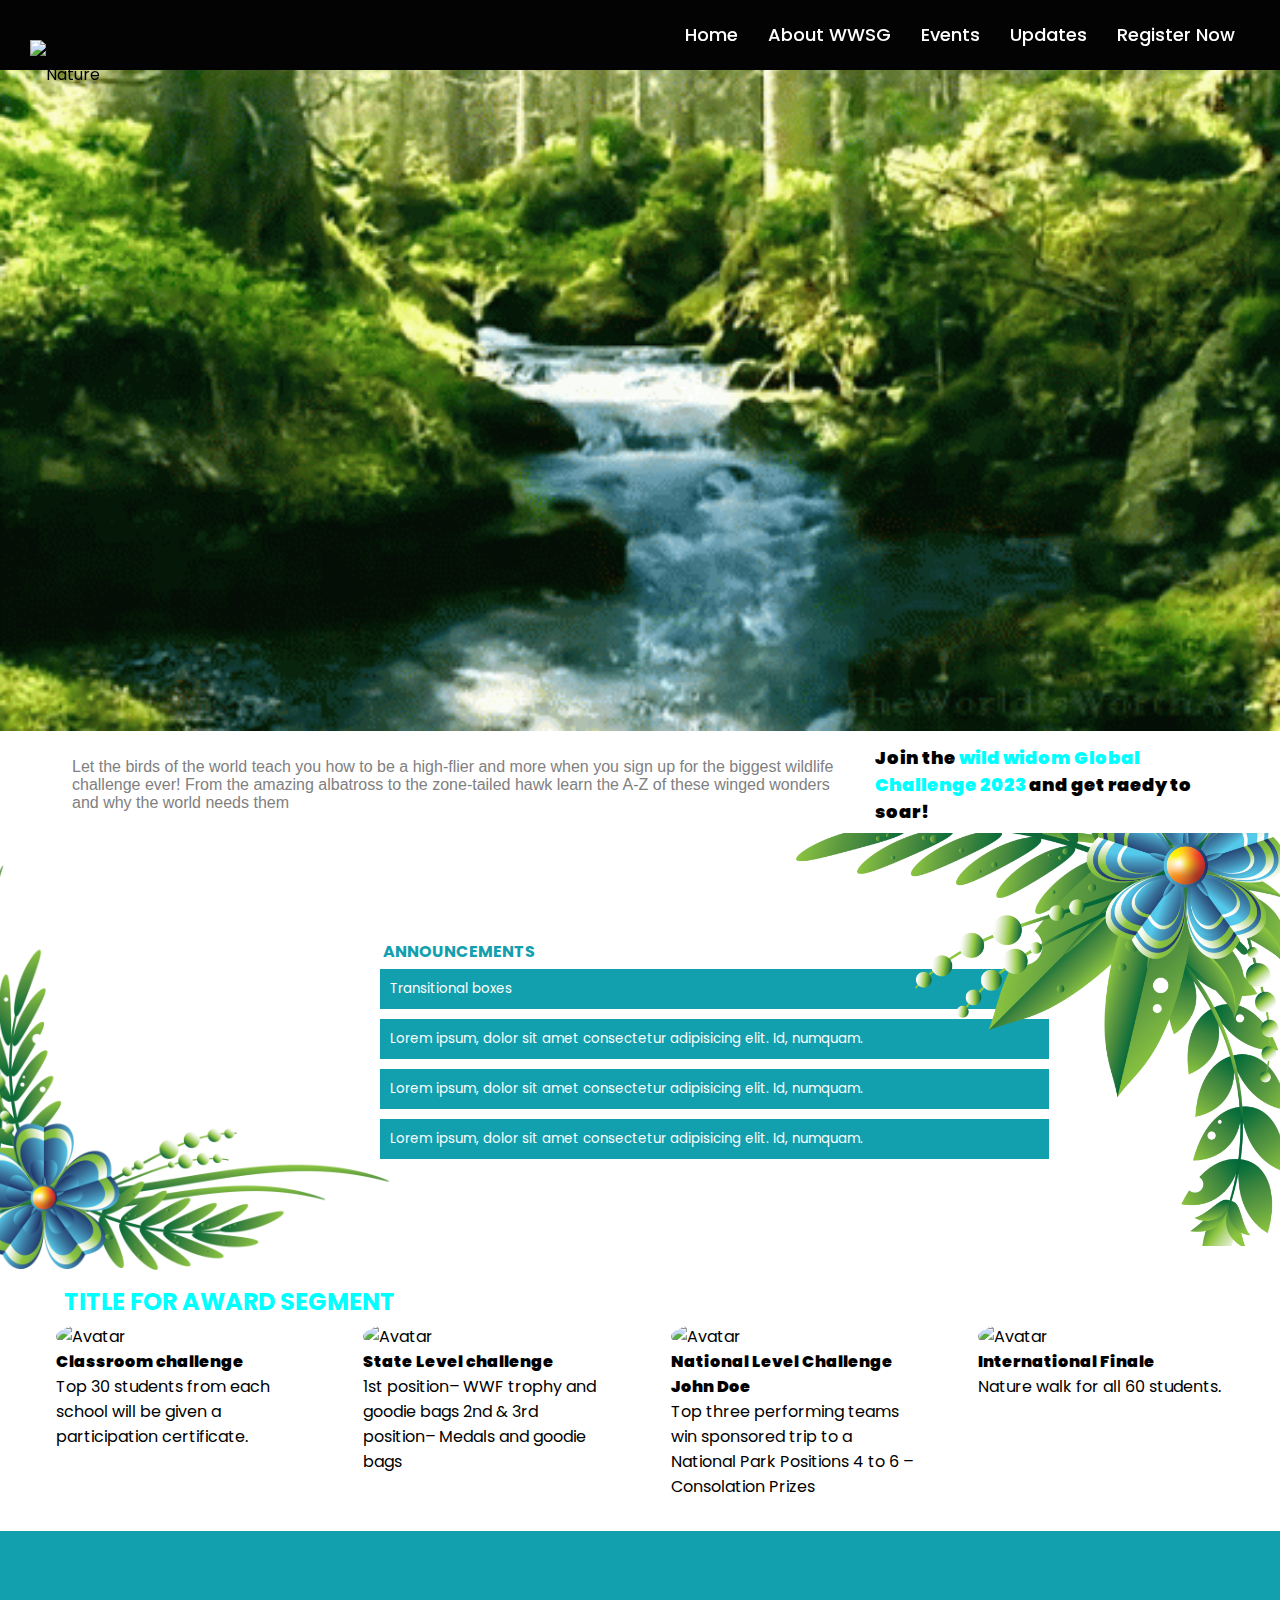
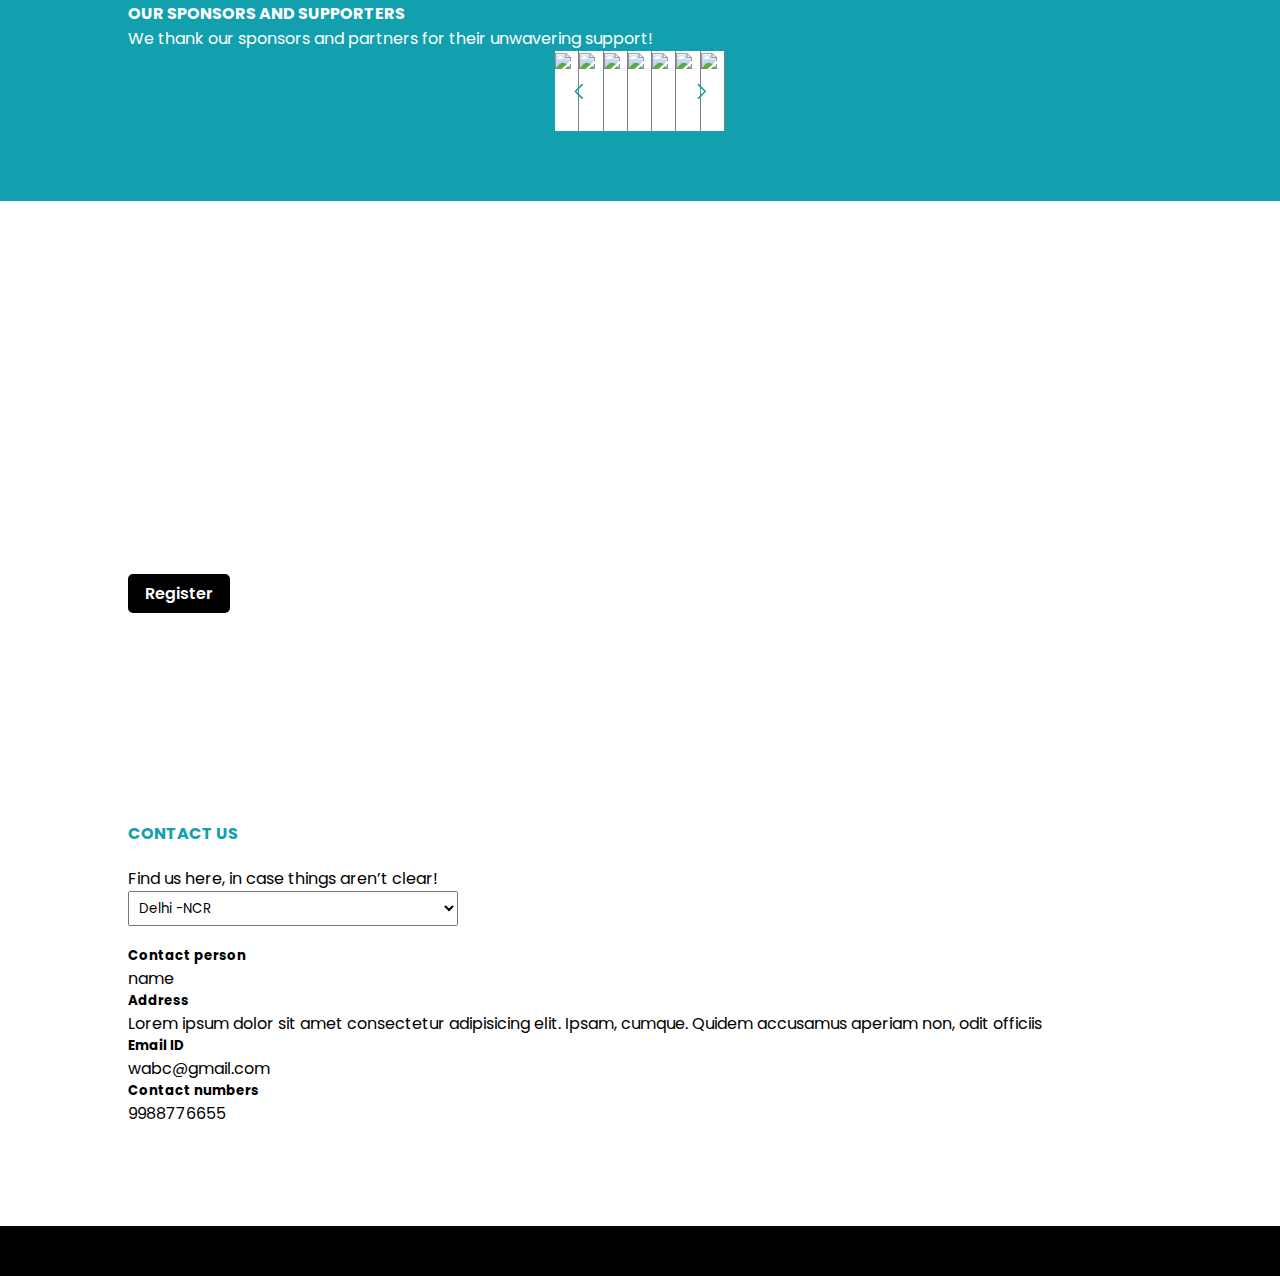
==== commit 08f89803: "Add files via upload" ====
--- a/index.html
+++ b/index.html
@@ -44,7 +44,17 @@
       </nav><br>
       <!--BANNER IMAGE-->
       <img src="nature.gif" alt="Nature" class="bannerimg" width="600" height="400">
-
+<!--table of content-->
+<table>
+    <tr>
+      <th class="left">
+          Let the birds of the world teach you how to be a high-flier and more when you sign up for the biggest wildlife challenge ever! From the amazing albatross to the zone-tailed hawk learn the A-Z of these winged wonders and why the world needs them</th>
+      <th class="right"><span class="join">Join</span> the <span style="color: aqua;">wild widom Global Challenge 2023</span> and get raedy to soar!</th>
+     
+    </tr>
+  </table>
+  <!--ZIG ZAG-->
+  
     <div class="announcements" id="announcements">
         <div class="left-image"></div>
         <div class="inner-announcements">
@@ -133,25 +143,25 @@
                 <div class="swiper mySwiper container">
                     <div class="swiper-wrapper content">
 
-                        <div class="swiper-slide section">
-                        </div>
-                        <div class="swiper-slide section">
-                        </div>
-                        <div class="swiper-slide section">
-                        </div>
-                        <div class="swiper-slide section">
-                        </div>
-                        <div class="swiper-slide section">
-                        </div>
-                        <div class="swiper-slide section">
-                        </div>
-                        <div class="swiper-slide section">
-                        </div>
-                        <div class="swiper-slide section">
-                        </div>
-                        <div class="swiper-slide section">
-                        </div>
-                        <div class="swiper-slide section">
+                        <div class="swiper-slide section"><img src="https://picsum.photos/200/300">
+                        </div>
+                        <div class="swiper-slide section"><img src="https://picsum.photos/200/300">
+                        </div>
+                        <div class="swiper-slide section"><img src="https://picsum.photos/200/300">
+                        </div>
+                        <div class="swiper-slide section"><img src="https://picsum.photos/200/300">
+                        </div>
+                        <div class="swiper-slide section"><img src="https://picsum.photos/200/300">
+                        </div>
+                        <div class="swiper-slide section"><img src="https://picsum.photos/200/300">
+                        </div>
+                        <div class="swiper-slide section"><img src="https://picsum.photos/200/300">
+                        </div>
+                        <div class="swiper-slide section"><img src="https://picsum.photos/200/300">
+                        </div>
+                        <div class="swiper-slide section"><img src="https://picsum.photos/200/300">
+                        </div>
+                        <div class="swiper-slide section"><img src="https://picsum.photos/200/300">
                         </div>
 
                     </div>
--- a/style.css
+++ b/style.css
@@ -44,12 +44,13 @@
 }
 
 .announcements .inputs input {
-    width: 100%;
+    width: 90%;
     margin: 5px;
     background-color: #12a0af;
     padding: 10px;
     color: white;
     border: none;
+    margin-left: -10%;
 }
 
 .announcements .left-image {
@@ -68,6 +69,7 @@
     position: absolute;
     right: -8%;
         top: -8%;
+        margin-right: 15%;
     width: 537px;
     height: 449px;
     background-image: url(right.webp);
@@ -401,4 +403,35 @@
     legend {
         font-size: 22px;
     }
-}+}
+
+/*******table jo banner kae neeche hai*************/
+table {
+    border-collapse: collapse;
+    border-spacing: 0;
+    width: 90%;
+    margin-left: 5%;
+    margin-right: 5%;
+    
+  }
+  
+  th, td {
+    text-align: left;
+    padding: 8px;
+  }
+.left{
+    color: grey;
+    font-weight: 300;
+    margin-left: 15%;
+    font-size: medium;
+    font-family: 'Trebuchet MS', 'Lucida Sans Unicode', 'Lucida Grande', 'Lucida Sans', Arial, sans-serif;
+}
+.right{
+    color: rgb(0, 0, 0);
+    font-size: large;
+    font-weight: 700;
+    font-weight: 900;
+}
+  
+  tr:nth-child(even){background-color: #f2f2f2}
+
